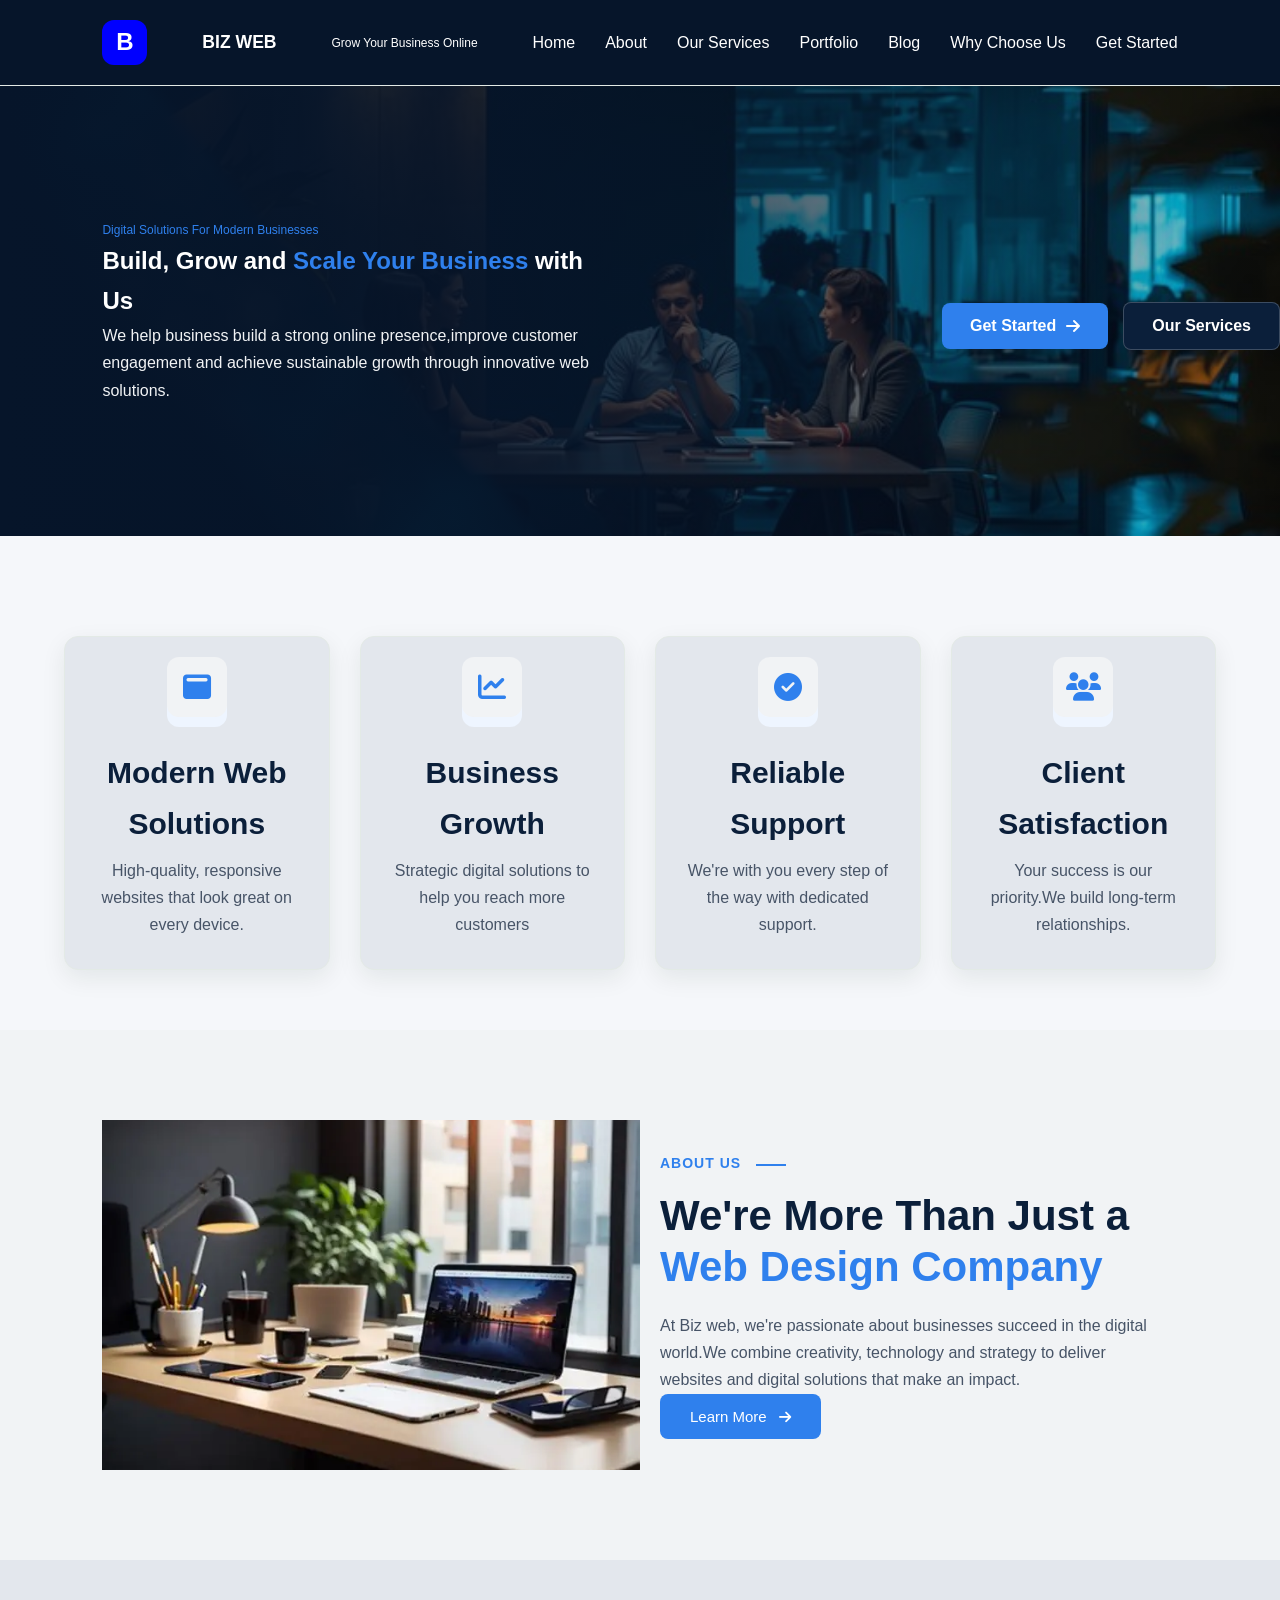
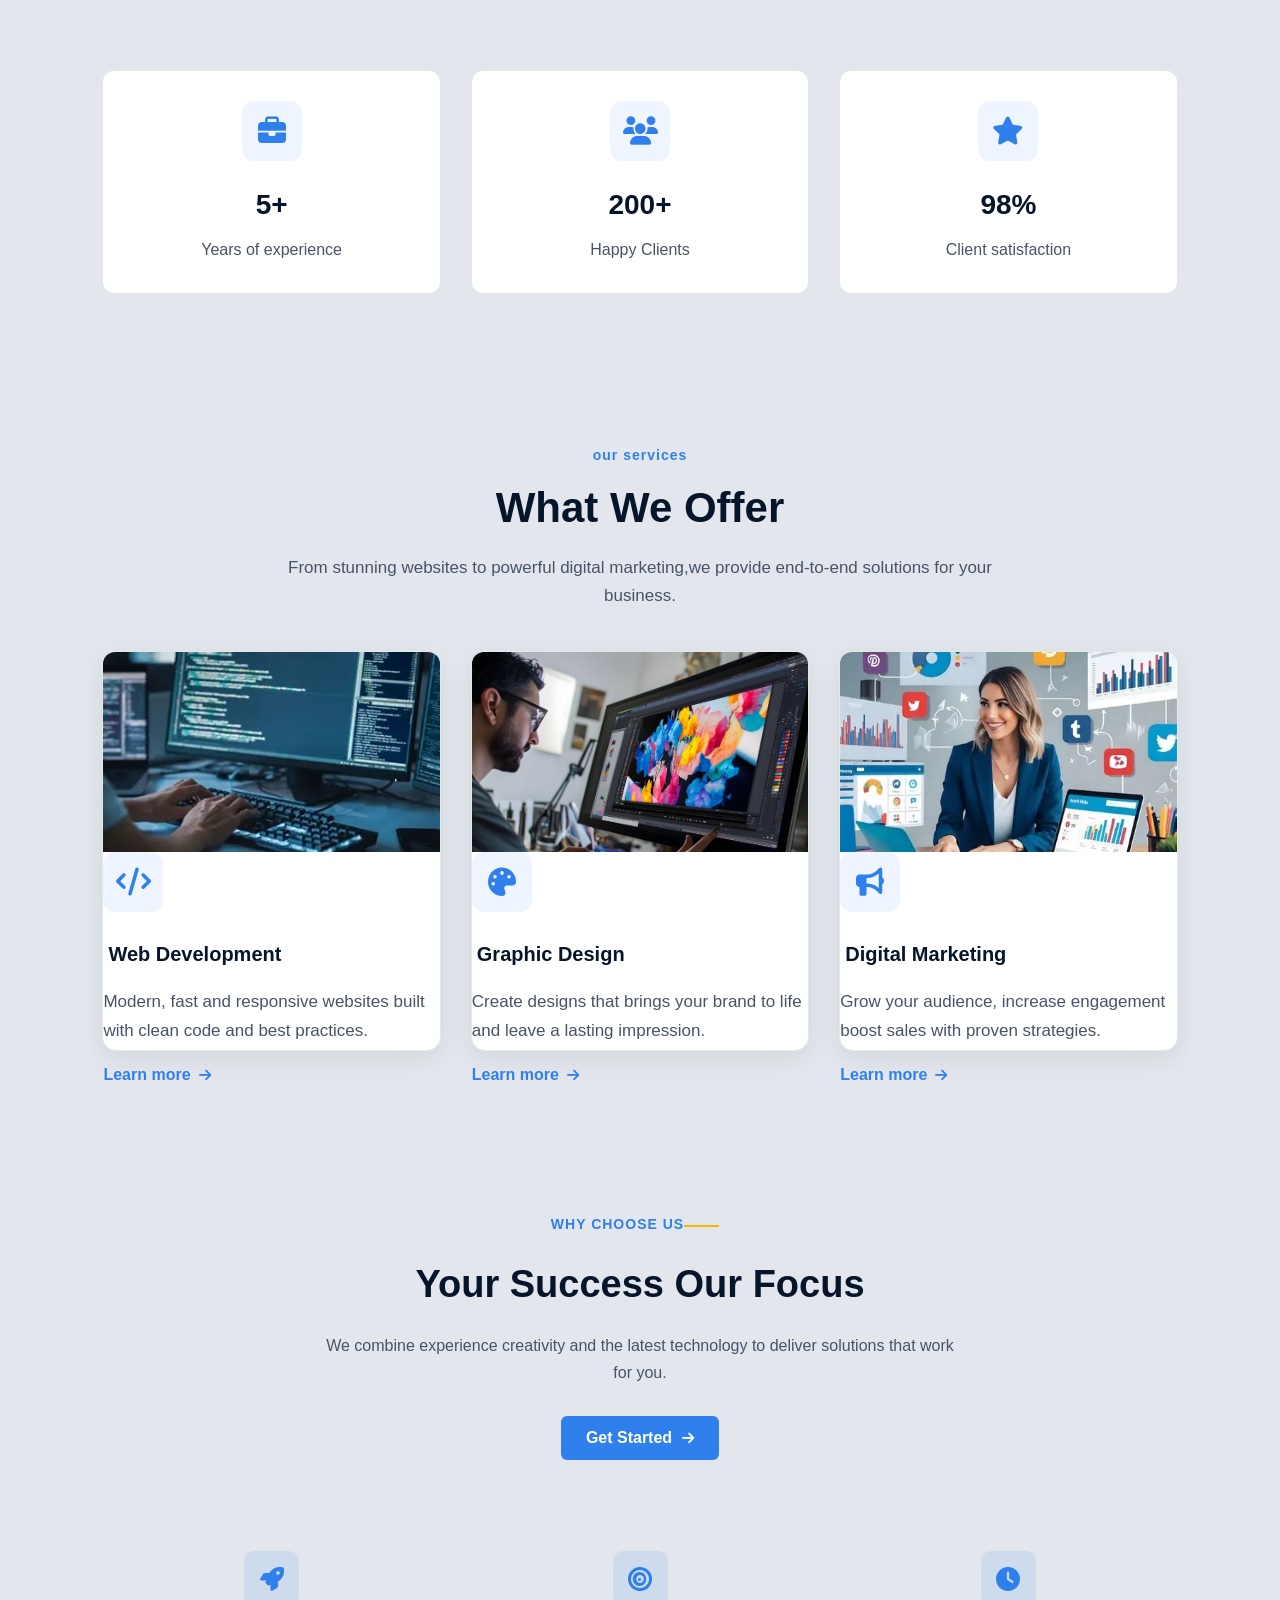
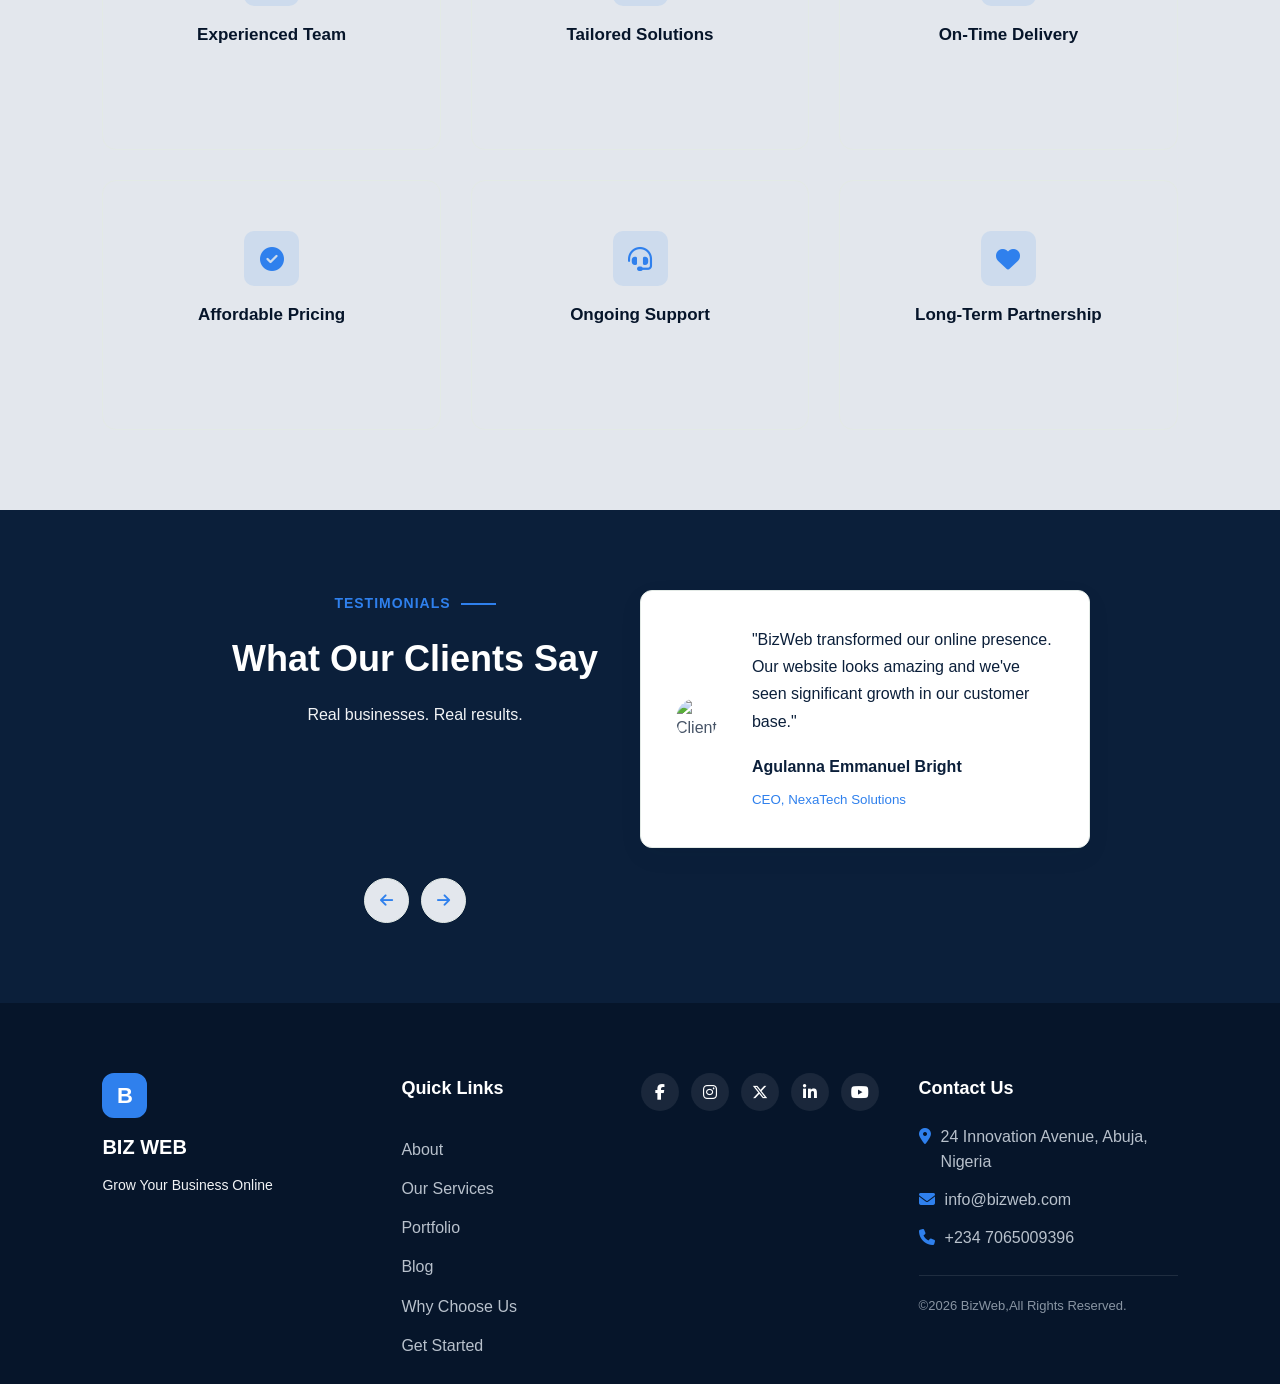
==== index.html @ ea55bc5b "Change home link from business.html to index.html" ====
<!DOCTYPE html>
<html lang="en">
<head>
 <meta charset="UTF-8">
 <meta name="viewport" content="width=device-width, initial-scale=1">
 <title>BIZ WEB</title>
 <link rel="stylesheet"
      href="https://cdnjs.cloudflare.com/ajax/libs/font-awesome/6.5.2/css/all.min.css">
 <link rel="stylesheet" href="business.css">
</head>
<body>
 <header>
  <nav>
   <div class="logo"><Strong>B</Strong></div>
   <div class="business-name">BIZ WEB</div>
   <p class="eyebrow">Grow Your Business Online</p>
       <button id="menu-toggle">☰</button>
       <ul id="nav-menu">
        <li>
         <a href="index.html">Home</a>
        </li>
        <li>
         <a href="about.html">About </a>
        </li>
        <li>
         <a href="services.html"> Our Services</a>
        </li>
        <li>
         <a href="portfolio.html">Portfolio</a>
        </li>
        <li>
         <a href="blog.html">Blog</a>
        </li>
        <li>
         <a href="why-us.html">Why Choose Us</a>
        </li>
        <li>
         <a href="contact.html">Get Started</a>
        </li>
       </ul>
  </nav>
 </header>
 <main>
  <section id="home-hero">
   <div class="hero-content">
 <p class="eyebrow">Digital Solutions For Modern Businesses</p>
 <h1>Build, Grow and <span class="highlight">Scale Your Business</span> with Us</h1>
 <p>We help business build a strong online presence,improve customer engagement and achieve sustainable growth through innovative web solutions.</p>
   </div>
 <div class="hero-buttons">
 <button id="get-started">Get Started <i class="fa-solid fa-arrow-right"></i></button>
 <button id="our-services">Our Services</button>
 </div>
 </section>
 
 
 <!------- SERVICES HERO ----->
 <section id="services-hero">
  <div class="services-container">
   <div class="service-card">
    <div class="service-icon">
    <i class="fa-solid fa-window-maximize"></i>
    </div>
    <h3>Modern Web Solutions</h3>
    <p>High-quality, responsive websites that look great on every device.</p>
  </div>
  <div class="service-card">
   <div class="service-icon">
    <i class="fa-solid fa-chart-line"></i>
   </div>
   <h3>Business Growth</h3>
   <p>Strategic digital solutions to help you reach more customers</p>
  </div>
  <div class="service-card">
   <div class="service-icon">
    <i class="fas fa-circle-check"></i>
   </div>
   <h3>Reliable Support</h3>
   <p>We're with you every step of the way with dedicated support.</p>
  </div>
  <div class="service-card">
   <div class="service-icon">
    <i class="fas fa-users"></i>
   </div>
   <h3>Client Satisfaction</h3>
   <p>Your success is our priority.We build long-term relationships.</p>
  </div>
  </div>
 </section>
 
 
 <!------- ABOUT HERO ------>
 
 <section id="about-hero">
  <div class="about-hero-image">
   <img src="laptop-on -desktop.jpg" alt="About Us">
  </div>
  <div class="about-hero-content">
  <p class="eyebrow">ABOUT US <span></span></p>
  <h2>We're More Than Just a <span class="highlight">Web Design Company</span></h2>
  <p>At Biz web, we're passionate about businesses succeed in the digital world.We combine creativity, technology and strategy to deliver websites and digital solutions that make an impact.</p>
  <button id="learn-more">
    Learn More <i class="fa-solid fa-arrow-right"></i>
</button>
  </div>
  </section>
  
  <section id="statistics">
   <div class="stats-container">
    <div class="stat-card">
     <i class="fa-solid fa-briefcase"></i>
     <h3>5+</h3>
     <p>Years of experience</p>
     </div>
     <div class="stat-card">
      <i class="fa-solid fa-users"></i>
      <h3>200+</h3>
      <p>Happy Clients</p>
     </div>
      <div class="stat-card">
       <i class="fa-solid fa-star"></i>
       <h3>98%</h3>
       <p>Client satisfaction</p>
      </div>
  </div>
  </section>
  
  <!------ SERVICES OVERVIEW SECTION -------->
  
  <section id="services-overview">
  <p class="eyebrow">our services<span></span></p>
  <h2>What We Offer</h2>
  <p>From stunning websites to powerful digital marketing,we provide end-to-end solutions for your business.</p>
  
  <div class="service-overview-container">
   <div class="service-overview-card">
    <div class="service-overview-image">
     <img src="web-development.jpg" alt="Web Development">
    </div>
    <i class="fa-solid fa-code"></i>
    <h3>Web Development</h3>
    <p>Modern, fast and responsive websites built with clean code and best practices.</p>
    <a href="services.html">Learn more <i class="fa-solid fa-arrow-right"></i></a>
   </div>
   <div class="service-overview-card">
    <div class="service-overview-image">
     <img src="graphics-design.jpg" alt="Graphics Design">
    </div>
     <i class="fa-solid fa-palette"></i>
    <h3>Graphic Design</h3>
    <p>Create designs that brings your brand to life and leave a lasting impression.</p>
    <a href="services.html">Learn more <i class="fa-solid fa-arrow-right"></i></a>
   </div>
   <div class="service-overview-card">
    <div class="service-overview-image">
     <img src="OIP (22).webp" alt="Digital Marketing">
    </div>
     <i class="fa-solid fa-bullhorn"></i>
    <h3>Digital Marketing</h3>
    <p>Grow your audience, increase engagement boost sales with proven strategies.</p> <a href="services.html">Learn more <i class="fa-solid fa-arrow-right"></i></a>
   </div>
  </div>
  </section>
  
  <!------- CALL TO ACTION ---->
  <section id="cta-content">
   <p class="eyebrow">WHY CHOOSE US<span></span></p>
   <h2>Your Success Our Focus</h2>
   <p>We combine experience creativity and the latest technology to deliver solutions that work for you.</p>
   <button id="get-started">Get Started <i class="fa-solid fa-arrow-right"></i></button>
   <div class="cta-container">
    <div class="cta-card">
     <div class="card-icon">
      <i class="fa-solid fa-rocket"></i>
     </div>
     <h3>Experienced Team</h3>
    </div>
    <div class="cta-card">
     <div class="card-icon">
      <i class="fa-solid fa-bullseye"></i>
      </div>
      <h3>Tailored Solutions</h3>
    </div>
    <div class="cta-card">
     <div class="card-icon">
      <i class="fa-solid fa-clock"></i>
     </div>
     <h3>On-Time Delivery</h3>
    </div>
    <div class="cta-card">
     <div class="card-icon">
      <i class="fa-solid fa-circle-check"></i>
     </div>
     <h3>Affordable Pricing</h3>
    </div>
    <div class="cta-card">
     <div class="card-icon">
      <i class="fa-solid fa-headset"></i>
     </div>
     <h3>Ongoing Support</h3>
    </div>
    <div class="cta-card">
     <div class="card-icon">
      <i class="fa-solid fa-heart"></i>
     </div>
     <h3>Long-Term Partnership</h3>
    </div>
   </div>
  </section>
  <!---- TESTIMONIALS SECTION --->
 
  <section id="testimonials">
    <div class="testimonials-container">

        <div class="testimonial-heading">
            <p class="eyebrow">TESTIMONIALS<span></span></p>
            <h2>What Our Clients Say</h2>
            <p>Real businesses. Real results.</p>
        </div>

        <div class="testimonial-card">

            <div class="client-image">
                <img src="images/client.jpg" alt="Client">
            </div>

            <div class="testimonial-content">
                <p>
                    "BizWeb transformed our online presence.
                    Our website looks amazing and we've seen
                    significant growth in our customer base."
                </p>

                <h4>Agulanna Emmanuel  Bright</h4>
                <small>CEO, NexaTech Solutions</small>
            </div>

        </div>

        <div class="testimonial-arrows">
            <button>
                <i class="fa-solid fa-arrow-left"></i>
            </button>

            <button>
                <i class="fa-solid fa-arrow-right"></i>
            </button>
        </div>

    </div>
</section>
</main>
<!--- Your existing footer -->

 <footer class="site-footer">
  <div class="container-grid">
   <div class="footer-brand">
   <div class="logo"><strong>B</strong></div>
   <div class="business-name">BIZ WEB</div>
   <p class="eyebrow">Grow Your Business Online</p>
   </div>
   <div class="footer-links">
   <h3>Quick Links</h3>
   <a href="about.html">About</a>
   <a href="services.html">Our Services</a>
   <a href="portfolio.html">Portfolio</a>
   <a href="blog.html">Blog</a>
   <a href="why-us.html">Why Choose Us</a>
   <a href="contact.html">Get Started</a>
   </div>
  <div class="contact-socials">
<a href="#" aria-label="Facebook">
        <i class="fa-brands fa-facebook-f"></i>
    </a>

    <a href="#" aria-label="Instagram">
        <i class="fa-brands fa-instagram"></i>
    </a>

    <a href="#" aria-label="X">
        <i class="fa-brands fa-x-twitter"></i>
    </a>

    <a href="#" aria-label="LinkedIn">
        <i class="fa-brands fa-linkedin-in"></i>
    </a>
    <a href="#" aria-label="YouTube">
     <i class="fa-brands fa-youtube"></i>
    </a>
</div>

<div class="footer-contact">
    <h3>Contact Us</h3>

    <p>
        <i class="fas fa-map-marker-alt"></i>
        24 Innovation Avenue, Abuja, Nigeria
    </p>

    <p>
        <i class="fas fa-envelope"></i>
        info@bizweb.com
    </p>

    <p>
        <i class="fas fa-phone"></i>
        +234 7065009396
    </p>
    <p>©2026 BizWeb,All Rights Reserved.</p>
</div>
</div>
 </footer>
 <script src="business.js"></script>
 </body>
 </html>
---- business.css ----
:root {
    --primary: #0b1f3a;       /* Main navy */
    --primary-dark: #06152a;  /* Dark navy */
    --secondary: #2f80ed;     /* Blue accent */
    --accent: #f5b800;        /* Gold accent */
    --white: #ffffff;
    --text: #475467;
    --light: #f1f3f5;
    --border: #e3eae6;
    --eyebrow: #2f80ed;
    --heading: #0b1f3a;
    --paragraph: #475467;
    --stats-bg: #e3e7ed;
}

* {
    margin: 0;
    padding: 0;
    box-sizing: border-box;
}
html,
body {
    width: 100%;
    margin: 0;
}
body {
    font-family: Arial,sans-serif;
    background-color: var(--light);
    color: var(--text);
    line-height: 1.7;
 
}
nav {
    display: flex;
    align-items: center;
    justify-content: space-between;
    background-color: var(--primary-dark);
    padding: 20px 8%;
    border-bottom: 1px solid #e3eae6;
}
.logo {
    width: 45px;
    height: 45px;
    background: blue;
    color: #ffffff;
    border-radius: 12px;

    display: flex;
    justify-content: center;
    align-items: center;

    font-size: 24px;
    font-weight: bold;
}
.business-name {
    color: var(--white);
    font-size: 1.1rem;
    font-weight: 600;
}
.business-name .highlight {
    color: var(--eyebrow);
}

.eyebrow {
    margin-top: 2px;
    font-size: 12px;
    color: #fff;
}
nav ul {
    display: flex;
    gap: 30px;
    list-style: none;
    margin: 0;
    padding: 0;
}

nav ul li a {
    text-decoration: none;
    color: var(--white);
    font-size: 16px;
    font-weight: 500;
    
}

nav ul li a:hover {
    color: var(--secondary);
}
#menu-toggle {
    display: none;
    background: var(--secondary);
    color: var(--primary);
    border: none;
    padding: 10px 14px;
    border-radius: 8px;
    font-size: 22px;
    cursor: pointer;
    transition: 0.3s ease;
}
#menu-toggle:hover {
    transform: scale(1.05);
}

#home-hero {
    background-image:  linear-gradient(90deg, #06152a 0%, rgba(6, 21, 42, 0.9) 40%, rgba(6, 21, 42, 0.2) 100%), url("modern-office-collaboration-stockcake.jpg");
    padding: 50px 0 50px 8%;
    background-size: cover;
    background-position: center;
    background-repeat: no-repeat;
    display: flex;
    align-items: center;
    position: relative;
    justify-content: space-between;
    gap: 40px;
    min-height: 450px;

}
#home-hero .hero-content {
    flex: 0 0 42%;
    min-width: 0;
}
.hero-content h1 {
    color: white;
}

.hero-content h1 .highlight {
    color: var(--secondary);
}
#home-hero .eyebrow {
    color: var(--eyebrow);
}
.hero-content  p {
    color: var(--light);
    
}
.hero-buttons {
    display: flex;
    align-items: center;
    gap: 15px;
    margin-top: 30px;
}

#get-started {
    display: inline-flex;
    align-items: center;
    justify-content: center;
    gap: 10px;

    padding: 14px 28px;
    background-color: var(--secondary);
    color: var(--white);

    border: none;
    border-radius: 8px;

    font-size: 16px;
    font-weight: 600;

    cursor: pointer;
    transition: 0.3s ease;
}

#get-started:hover {
    background-color: var(--primary);
    transform: translateY(-3px);
}

#get-started i {
    font-size: 16px;
    transition: transform 0.3s ease;
}

#get-started:hover i {
    transform: translateX(4px);
}

#our-services {
    display: inline-flex;
    align-items: center;
    justify-content: center;

    padding: 14px 28px;
    background-color: var(--primary);
    color: var(--white);

    border: 1px solid rgba(255, 255, 255, 0.2);
    border-radius: 8px;

    font-size: 16px;
    font-weight: 600;

    cursor: pointer;
    transition: 0.3s ease;
}

#our-services:hover {
    background-color: var(--primary);
    transform: translateY(-3px);
}



#services-hero {
    padding: 60px 5%;
    background-color: #f5f7fa;
    text-align: center;
}
.services-container {
    display: grid;
    grid-template-columns: repeat(4, 1fr);
    gap: 30px;
    margin-top: 40px;
}

.service-card {
    background: var(--white);
    text-align: left;
    padding: 30px;
    border: 1px solid var(--border);
    border-radius: 14px;
    box-shadow: 0 8px 25px rgba(16, 35, 27, 0.08);

    transition: transform 0.3s ease, box-shadow 0.3s ease;
}

.service-card:hover {
    transform: translateY(-6px);
    box-shadow: 0 14px 30px rgba(16, 35, 27, 0.12);
}
.service-card h3 {
    font-size: 20px;
    color: var(--primary);
    margin-bottom: 12px;
}

.service-card p {
    font-size: 15px;
    color: var(--text);
    line-height: 1.7;
    margin-bottom: 20px;
}
.service-icon {
    display: inline-flex;
    align-items: center;
    justify-content: center;
    width: 60px;
    height: 60px;
    font-size: 28px;
    color: var(--secondary);
    background-color: #eef5ff;
    border-radius: 12px;
    margin-bottom: 20px;
}
#about-hero {
    display: flex;
    align-items: center;
    justify-content: space-between;
    padding: 90px 8%;
    background-color: var(--light);
}
.about-hero-image {
    width: 50%;
    height: 350px;
    display: block;
    overflow: hidden;
}
.about-hero-image img {
    width: 100%;
    height: 350px;
    object-fit: cover;
    object-position: center 54%;
    overflow: hidden;
    display: block;
}
.about-hero-content {
    flex: 1;
    padding: 20px;
    text-align: left;
}

.about-hero-content .eyebrow {
    color: var(--secondary);
    font-size: 14px;
    font-weight: 600;
    letter-spacing: 1px;
    margin-bottom: 15px;
}
.about-hero-content  .eyebrow span {
    display: inline-block;
    width: 30px;
    height: 2px;
    background-color: var(--secondary);
    margin-left: 10px;
    vertical-align: middle;
}

.about-hero-content  h2 {
    color: var(--heading);
    font-size: 42px;
    line-height: 1.2;
    max-width: 800px;
    margin: 0 auto 20px;
}
.about-hero-content h2 .highlight {
    color: var(--secondary);
}

.about-hero-content  > p:last-child {
    color: var(--text);
    font-size: 17px;
    line-height: 1.7;
    max-width: 750px;
    margin: 0 auto;
}
#learn-more {
    background-color: var(--secondary);
    color: var(--white);
    padding: 14px 30px;
    border: none;
    border-radius: 8px;
    font-size: 15px;
    font-weight: 500;
    cursor: pointer;
    transition: 0.3s ease;
}
#learn-more:hover {
    background-color: var(--primary);
    transform: translateY(-3px);
}
#learn-more i {
    margin-left: 8px;
    font-size: 14px;
}
#learn-more:hover i {
        transform: translateX(4px);
}

/* =======================
ABOUT CONTENT 
========================== */
#about-content {
    padding: 50px 8%;
    background-image: linear-gradient(135deg, var(--stats-bg), var(--stats-bg), rgba(255, 255, 255, 0.148), rgba(232, 243, 255, 0.181)), url("about.jpg");
    background-size: cover;
    background-position: center;
    background-repeat: no-repeat;
    display: flex;
    align-items: center;
    position: relative;
    justify-content: flex-start;
    gap: 40px;
    min-height: 450px;
}
#about-content .about-content-hero {
    width: 100%;
    padding: 40px;
    align-items: flex-start;
    justify-content: center;
    gap: 40px;
    display: flex;
    flex-direction: column;
    text-align: left;
}
.about-content-hero .eyebrow {
    color: var(--secondary);
    font-size: 14px;
    font-weight: 600;
    letter-spacing: 1px;
    margin-bottom: 15px;  
    
}
.about-content-hero .eyebrow span {
    display: inline-block;
    width: 30px;
    height: 2px;
    background-color: var(--secondary);
    margin-left: 10px;
    vertical-align: middle; 
}
.about-content-hero h2 {
    font-size: 30px;
    color: var(--heading);
    line-height: 1.2;
    margin: 0 0 20px;
    margin-bottom: 0;
}
.about-content-hero h2 .highlight {
    color: var(--secondary);
}
.about-content-hero p {
    color: var(--heading);
    font-size: 17px;
    line-height: 1.7;
    margin: 0px;
    max-width: 680px;
}
#about-info {
    background-color: var(--stats-bg);
    padding: 70px 8%;
    text-align: center;
}
.about-container {
    display: grid;
    grid-template-columns: repeat(3, 1fr);
    gap: 30px;
    margin-top: 40px;
    
}
.about-card {
    background-color: white;
    padding: 50px 40px;
    width: 600;
    border-radius: 14px;
    border: 1px solid var(--border);
    text-align: center;
    
}
.about-card:hover {
   transform: translateY(-5px);
   border-color: var(--secondary);
    
}
.about-card i {
    display: inline-flex;
    align-items: center;
    justify-content: center;
    width: 60px;
    height: 60px;
    font-size: 28px;
    color: var(--secondary);
    background-color: #eef5ff;
    border-radius: 12px;
    margin-bottom: 20px;
}
.about-card h3 {
    font-size: 20px;
    margin-bottom: 8px;
    color: var(--primary-dark);
}
.about-card p {
   font-size: 16px;
   margin: 0;
}
#learn-more {
    background-color: var(--secondary);
    color: var(--white);
    padding: 14px 30px;
    border: none;
    border-radius: 8px;
    font-size: 15px;
    font-weight: 500;
    cursor: pointer;
    transition: 0.3s ease;
}
#learn-more:hover {
    background-color: var(--primary);
    transform: translateY(-3px);
}
#learn-more i {
    margin-left: 8px;
    font-size: 14px;
}
#learn-more:hover i {
        transform: translateX(4px);
}
/* =======================
SERVICE HERO 
========================= */
#service-hero {
   background-image: linear-gradient(90deg, #06152a 0%, rgba(6, 21, 42, 0.9) 40%, rgba(6, 21, 42, 0.2) 100%), url("workplace-with-laptop-cup-.jpg");
    padding: 50px 0 50px 8%;
    background-size: cover;
    background-position: center;
    background-repeat: no-repeat;
    display: flex;
    align-items: center;
    position: relative;
    justify-content: space-between;
    gap: 40px;
    min-height: 450px;
}
 #service-hero .service-hero-content {
    width: 100%;
    padding: 40px;
    align-items: flex-start;
    justify-content: center;
    gap: 40px;
    display: flex;
    flex-direction: column;
    text-align: left;

 }
#service-hero  .service-hero-content h2 {
    font-size: 30px;
    line-height: 1.2;
    max-width: 800px;
    margin: 0 0 20px;
    color: var(--white);
    margin-bottom: 0;
}
#service-hero .service-hero-content h2 .highlight {
    color: var(--secondary);
}
#service-hero .service-hero-content  .eyebrow {
    color: var(--secondary);
    font-size: 14px;
    font-weight: 600;
    letter-spacing: 1px;
    margin-bottom: 0;  
}
#service-hero  .service-hero-content .eyebrow span {
    display: inline-block;
    width: 30px;
    height: 2px;
    background-color: var(--secondary);
    margin-right: 10px;
    vertical-align: middle;
}
#service-hero .service-hero-content p {
    color: var(--light);
    font-size: 17px;
    line-height: 1.7;
    max-width: 750px;
    margin: 0;
}

/* =====================
SERVICE CONTENT 
======================== */
#service-content {
    padding: 90px 8%;
    background-color: var(--white);
    text-align: center;
}

/* ====================== 
SERVICE CONTAINER 
======================== */
.service-container {
    display: grid;
    grid-template-columns: repeat(3, 1fr);
    gap: 30px;
    margin-top: 40px;
    
}

/* ======================= 
SERVICE CARDS 
========================== */
.service-card {
    background-color: var(--stats-bg);
    padding: 30px 25px;
    width: 600;
    border-radius: 14px;
    border: 1px solid var(--border);
    text-align: center;
    
}
.service-card:hover {
    transform: translateY(-5px);
   border-color: var(--secondary);
}

.service-card i {
    display: inline-flex;
    align-items: center;
    justify-content: center;
    width: 60px;
    height: 60px;
    font-size: 28px;
    color: var(--secondary);
    background-color: var(--light);
    border-radius: 12px;
    margin-bottom: 20px;
}
.service-card h3 {
    font-size: 30px;
    margin-bottom: 8px;
    color: var(--heading);
}
.service-card p {
    font-size: 16px;
    margin: 0;
    color: var(--text);
}

.service-card ul {
    list-style: none;
    padding: 0;
    margin: 15px 0 25px;
}

.service-card ul li {
    position: relative;
    padding-left: 18px;
    margin-bottom: 8px;
    color: var(--text);
    text-align: left;
}
.service-card ul li::before {
    content: "";
    width: 6px;
    height: 6px;
    background-color: var(--secondary);
    border-radius: 50%;
    position: absolute;
    left: 0;
    top: 10px;
}

.service-card a {
    display: inline-flex;
    align-items: center;
    justify-content: center;
    gap: 10px;
    padding: 13px 22px;
    background-color: var(--secondary);
    color: var(--white);
    border-radius: 8px;
    text-decoration: none;
    font-size: 15px;
    font-weight: 600;
    transition: 0.3s ease;
}

.service-card a i {
    width: auto;
    height: auto;
    padding: 0;
    margin: 0;
    background: transparent;
    color: var(--white);
    font-size: 14px;
    transition: transform 0.3s ease;
}

.service-card a {
    display: inline-flex;
    align-items: center;
    justify-content: center;
    gap: 10px;
    padding: 13px 22px;
    background-color: var(--secondary);
    color: var(--white);
    border-radius: 8px;
    text-decoration: none;
    font-size: 15px;
    font-weight: 600;
    transition: 0.3s ease;
}

.service-card a i {
    width: auto;
    height: auto;
    padding: 0;
    margin: 0;
    background: transparent;
    color: var(--white);
    font-size: 14px;
    transition: transform 0.3s ease;
}

.service-card a:hover {
    background-color: var(--primary);
    transform: translateY(-3px);
}

.service-card a:hover i {
    transform: translateX(4px);
}

/* WHY BIZ WEB */
#why-bizweb {
    background-color: var(--stats-bg);
    padding: 80px 8%;
}

.why-content {
    max-width: 650px;
}

#why-bizweb .eyebrow {
    display: flex;
    align-items: center;
    gap: 10px;
    color: var(--secondary);
    font-size: 14px;
    font-weight: 600;
    letter-spacing: 1px;
    margin-bottom: 15px;
}

#why-bizweb .eyebrow span {
    display: inline-block;
    width: 30px;
    height: 2px;
    background-color: var(--secondary);
}

#why-bizweb h2 {
    color: var(--primary-dark);
    font-size: 42px;
    line-height: 1.2;
    margin-bottom: 20px;
}

#why-bizweb h2 .highlight {
    color: var(--secondary);
}

#why-bizweb .why-content > p:not(.eyebrow) {
    color: var(--text);
    font-size: 17px;
    line-height: 1.7;
    margin-bottom: 30px;
}

#why-bizweb .why-content > a {
    display: inline-flex;
    align-items: center;
    gap: 10px;

    padding: 13px 25px;

    background-color: var(--secondary);
    color: var(--white);

    border-radius: 8px;
    text-decoration: none;

    font-size: 16px;
    font-weight: 600;

    transition: 0.3s ease;
}

#why-bizweb .why-content > a:hover {
    background-color: var(--primary);
    transform: translateY(-3px);
}

#why-bizweb .why-content > a i {
    font-size: 14px;
    transition: transform 0.3s ease;
}

#why-bizweb .why-content > a:hover i {
    transform: translateX(4px);
}
/* ==============================
   WHY FEATURES
============================== */

#why-features {
    display: grid;
    grid-template-columns: repeat(4, 1fr);
    gap: 25px;
    padding: 70px 8%;
    background-color: var(--white);
}

.why-feature {
    background-color: var(--white);
    padding: 30px 25px;
    text-align: center;
    border: 1px solid var(--border);
    border-radius: 10px;
    transition: 0.3s ease;
}

.why-feature:hover {
    transform: translateY(-5px);
}

.why-icon {
    width: 60px;
    height: 60px;
    margin: 0 auto 20px;
    display: flex;
    align-items: center;
    justify-content: center;
    background-color: var(--light);
    border-radius: 50%;
}

.why-icon i {
    font-size: 24px;
    color: var(--secondary);
}

.why-feature h3 {
    color: var(--heading);
    font-size: 20px;
    margin-bottom: 12px;
}

.why-feature p {
    color: var(--text);
    font-size: 15px;
    line-height: 1.7;
}


/* ==============================
   HOW WE WORK
============================== */

#how-we-work {
    background-color: var(--stats-bg);
    padding: 80px 8%;
    text-align: center;
}

#how-we-work .eyebrow {
    margin-bottom: 12px;
    color: var(--secondary);
}

#how-we-work h2 {
    color: var(--heading);
    font-size: 36px;
    margin-bottom: 50px;
}

.timeline {
    display: grid;
    grid-template-columns: repeat(3, 1fr);
    gap: 30px;
    max-width: 1100px;
    margin: 0 auto;
}

.timeline > div {
    background-color: var(--white);
    padding: 35px 30px;
    border: 1px solid var(--border);
    border-radius: 10px;
    text-align: left;
    position: relative;
}

.timeline > div > span {
    display: inline-flex;
    align-items: center;
    justify-content: center;
    width: 50px;
    height: 50px;
    margin-bottom: 20px;
    background-color: var(--primary);
    color: var(--white);
    border-radius: 50%;
    font-weight: 700;
}

.timeline h3 {
    color: var(--heading);
    font-size: 21px;
    margin-bottom: 12px;
}

.timeline p {
    color: var(--text);
    line-height: 1.7;
    font-size: 15px;
}


/* ==============================
   SERVICE CTA
============================== */

#service-cta {
    background-color: var(--primary);
    padding: 80px 8%;
    text-align: center;
}

#service-cta .eyebrow {
    color: var(--secondary);
    margin-bottom: 15px;
}

#service-cta h3 {
    color: var(--white);
    font-size: 38px;
    line-height: 1.3;
    margin-bottom: 20px;
}

#service-cta h3 .highlight {
    display: block;
    color: var(--accent);
}

#service-cta > p:not(.eyebrow) {
    max-width: 700px;
    margin: 0 auto 30px;
    color: var(--light);
    line-height: 1.7;
    font-size: 16px;
}

#service-cta #get-started {
    display: inline-flex;
    align-items: center;
    justify-content: center;
    gap: 10px;
    padding: 14px 28px;
    background-color: var(--accent);
    color: var(--primary);
    border: none;
    border-radius: 6px;
    font-size: 15px;
    font-weight: 700;
    cursor: pointer;
    transition: 0.3s ease;
}

#service-cta #get-started:hover {
    transform: translateY(-2px);
}

#service-cta #get-started i {
    font-size: 14px;
}

/* ====================
PORTFOLIO HERO 
====================== */
#portfolio-hero {
    background-image:  linear-gradient(90deg, #06152a 0%, rgba(6, 21, 42, 0.9) 40%, rgba(6, 21, 42, 0.2) 100%), url("laptop-on-desk-with-a-cup.jpg");
    padding: 50px 0 50px 8%;
    background-size: cover;
    background-position: center;
    background-repeat: no-repeat;
    display: flex;
    align-items: flex-start;
    position: relative;
    justify-content: center;
    gap: 25px;
    min-height: 450px;

}
#portfolio-hero .portfolio-hero-content {
    width: 100%;
    padding: 40px;
    align-items: flex-start;
    justify-content: center;
    gap: 40px;
    display: flex;
    flex-direction: column;
    text-align: left;


}
#portfolio-hero  .portfolio-hero-content h2{
    font-size: 36px;
    max-width: 800px;
    line-height: 1.2;
    margin: 0 0 20px;
    margin-bottom: 0;
    color: var(--white);
}
#portfolio-hero  .portfolio-hero-content.highlight {
    color: var(--accent);
}
#portfolio-hero .portfolio-hero-content p.eyebrow {
    color: var(--secondary);
    font-size: 14px;
    font-weight: 600;
    letter-spacing: 1px;
    margin-bottom: 5px;
    
}
#portfolio-hero .portfolio-hero-content p.eyebrow span {
    display: inline-block;
    width: 30px;
    height: 2px;
    background-color: var(--accent);  
}
#portfolio-hero .portfolio-hero-content p {
    font-size: 15px;
    line-height: 1.7;
    max-width: 750px;
    margin: 0 0 20px;
    color: var(--light);
    margin-bottom: 15px;
    max-width: 750px;
    
    
}

#portfolio-info {
    background-color: var(--primary-dark);
    padding: 70px 8%;
   text-align: center;
    
}
.portfolio-container {
    display: grid;
    grid-template-columns: repeat(3, 1fr);
    gap: 30px;
    margin-top: 40px;
}

.portfolio-stat-card {
    background-color: var(--primary-dark);
    padding: 30px;
    border-radius: 12px;
    border: 1px solid #020b16;
    text-align: center;
}
.portfolio-stat-card:hover {
   transform: translateY(-5px);
    
} 
.card-icon {
    display: inline-flex;
    align-items: center;
    justify-content: center;
    width: 60px;
    height: 60px;
    border-radius: 12px;
    margin-bottom: 20px;
    font-size: 28px;
}

.portfolio-stat-card:nth-child(1) .card-icon {
    background: var(--white);
    color: var(--secondary);
}

.portfolio-stat-card:nth-child(2) .card-icon {
    background: var(--accent);
    color: var(--primary-dark);
}

.portfolio-stat-card:nth-child(3) .card-icon {
    background: var(--light);
    color: var(--seconadary);
}
.portfolio-stat-card:nth-child(4).card-icon {
    background: var(--primary);
    color: var(--secondary);
}
.portfolio-stat-card h3 {
    font-size: 28px;
    margin-bottom: 8px;
    color: var(--light);
}
.portfolio-stat-card p {
    font-size: 16px;
    margin: 0;
    color: var(--light);
}
/* PORTFOLIO CONTENT */
#portfolio-content {
    background-color: var(--light);
    text-align: center;
    padding: 70px 8%;
}
#portfolio-content h2 {
    font-size: 38px;
    max-width: 700px;
    margin: 0, auto;
    line-height: 1.7;
    color: var(--heading);
    
}
#portfolio-content .eyebrow {
    color: var(--secondary);
    font-size: 14px;
    font-weight: 600;
    letter-spacing: 1px;
    margin-bottom: 15px;
    
}
#portfolio-content .eyebrow span {
    display: inline-block;
    width: 30px;
    height: 2px;
    background-color: var(--secondary);  
}
#portfolio-content p {
    font-size: 16px;
    max-width: 700px;
    margin: 0,auto;
    line-height: 1.7;
    color: var(--text);
}

#view-all-services {
    grid-column: 1;
    width: fit-content;
    padding: 11px 20px;
    background-color: transparent;
    color: var(--secondary);
    border: 1px solid var(--secondary);
    border-radius: 25px;
    font-size: 13px;
    cursor: pointer;
}

#view-all-services i {
    margin-left: 7px;
}

/* =================================
   SERVICES CARDS
================================= */

.portfolio-container {
    display: grid;
    grid-template-columns: repeat(3, 1fr);
    gap: 25px;
}

.portfolio-card {
    background-color: var(--white);
    padding: 25px 22px;
    border: 1px solid var(--border);
    border-radius: 10px;
    box-shadow: 0 5px 20px rgba(11, 31, 58, 0.06);
    transition: 0.3s ease;
}

.portfolio-card:hover {
    transform: translateY(-5px);
    box-shadow: 0 10px 25px rgba(11, 31, 58, 0.10);
}

.portfolio-card .card-icon {
    width: 44px;
    height: 44px;
    display: flex;
    align-items: center;
    justify-content: center;
    background-color: var(--secondary);
    border-radius: 8px;
    margin-bottom: 15px;
}

.portfolio-card:nth-child(2) .card-icon {
    background-color: var(--accent);
}

.portfolio-card .card-icon i {
    color: var(--white);
    font-size: 20px;
}

.portfolio-card:nth-child(2) .card-icon i {
    color: var(--primary);
}

.portfolio-card h3 {
    color: var(--heading);
    font-size: 18px;
    margin-bottom: 10px;
}

.portfolio-card p {
    color: var(--text);
    font-size: 14px;
    line-height: 1.6;
    margin-bottom: 12px;
}

.portfolio-card a {
    color: var(--secondary);
    font-size: 13px;
    font-weight: 600;
    text-decoration: none;
}

.portfolio-card a i {
    margin-left: 5px;
    font-size: 11px;
}


/* =================================
   MORE THAN JUST A WEBSITE
================================= */

#why-bizweb-contents {
    display: grid;
    grid-template-columns: 1.1fr 1fr 1fr;
    column-gap: 45px;
    row-gap: 25px;
    align-items: center;
    padding: 65px 8%;
    background-color: var(--primary-dark);
    color: var(--white);
}

/* Heading area */

#why-bizweb-contents > .eyebrow {
    grid-column: 1;
    margin: 0;
    color: var(--secondary);
}

#why-bizweb-contents > h2 {
    grid-column: 1;
    color: var(--white);
    font-size: 34px;
    margin: -15px 0 0;
}

#why-bizweb-contents > p:not(.eyebrow) {
    grid-column: 1;
    color: var(--light);
    font-size: 14px;
    line-height: 1.7;
    margin: 0;
}

#why-bizweb-contents > a {
    grid-column: 1;
    width: fit-content;
    padding: 11px 22px;
    background-color: var(--accent);
    color: var(--primary);
    border-radius: 6px;
    text-decoration: none;
    font-size: 13px;
    font-weight: 700;
}

#why-bizweb-contents > a i {
    margin-left: 7px;
}


/* Feature items */

.why-bizweb-content {
    display: grid;
    grid-template-columns: 50px 1fr;
    column-gap: 15px;
    align-items: start;
}

.why-bizweb-content .why-icon {
    grid-row: span 2;
    width: 48px;
    height: 48px;
    display: flex;
    align-items: center;
    justify-content: center;
    border: 1px solid var(--secondary);
    border-radius: 50%;
}

.why-bizweb-content .why-icon i {
    color: var(--accent);
    font-size: 21px;
}

.why-bizweb-content h3 {
    color: var(--white);
    font-size: 14px;
    margin: 2px 0 6px;
}

.why-bizweb-content p {
    color: var(--light);
    font-size: 12px;
    line-height: 1.5;
    margin: 0;
}


/* =================================
   RECENT PROJECTS / PORTFOLIO
================================= */

#our-porfolio {
    display: grid;
    grid-template-columns: 0.8fr 2fr;
    column-gap: 45px;
    align-items: center;
    padding: 65px 8%;
    background-color: var(--white);
}

#our-porfolio .eyebrow {
    grid-column: 1;
    margin-bottom: 8px;
}

#our-porfolio h2 {
    grid-column: 1;
    color: var(--heading);
    font-size: 30px;
    margin-bottom: 10px;
}

#our-porfolio > p:not(.eyebrow) {
    grid-column: 1;
    color: var(--text);
    font-size: 13px;
    line-height: 1.6;
    margin-bottom: 18px;
}

#view-all-projects {
    grid-column: 1;
    width: fit-content;
    padding: 11px 20px;
    background-color: transparent;
    color: var(--secondary);
    border: 1px solid var(--secondary);
    border-radius: 25px;
    font-size: 13px;
    cursor: pointer;
}

#view-all-projects i {
    margin-left: 7px;
}


/* Project cards */

.view-all-container {
    grid-column: 2;
    grid-row: 1 / span 4;
    display: grid;
    grid-template-columns: repeat(3, 1fr);
    gap: 18px;
}

.view-all-card {
    position: relative;
    overflow: hidden;
    border-radius: 8px;
    height: 190px;
    background-color: var(--stats-bg);
}

.portfolio-image {
    width: 100%;
    height: 100%;
}

.portfolio-image img {
    width: 100%;
    height: 100%;
    display: block;
    object-fit: cover;
    transition: 0.4s ease;
}

.view-all-card:hover .portfolio-image img {
    transform: scale(1.05);
}

/* Footer Get Started Button */

footer #get-started {
    display: inline-flex;
    align-items: center;
    justify-content: center;
    gap: 8px;

    padding: 11px 22px;

    background-color: var(--accent);
    color: var(--primary);

    border: none;
    border-radius: 6px;

    font-size: 13px;
    font-weight: 600;

    cursor: pointer;
    transition: 0.3s ease;
    justify-self: start;
    align-self: start;
    width: fit-content;
}

footer #get-started:hover {
    transform: translateY(-2px);
}

footer #get-started i {
    font-size: 12px;
}

/* ================================
   BLOG HERO
================================ */

#blog-hero {
    background-image:  linear-gradient(90deg, #06152a 0%, rgba(6, 21, 42, 0.9) 40%, rgba(6, 21, 42, 0.2) 100%), url("laptop-cup.webp");
    padding: 50px 0 50px 8%;
    background-size: cover;
    background-position: center;
    background-repeat: no-repeat;
    display: flex;
    align-items: center;
    position: relative;
    justify-content: space-between;
    gap: 40px;
    min-height: 450px;


}
#blog-hero .blog-hero-content {
    width: 100%;
    padding: 40px;
    align-items: flex-start;
    justify-content: center;
    gap: 40px;
    display: flex;
    flex-direction: column;
    text-align: left;

}

#blog-hero .blog-hero-content .eyebrow {
    color: var(--secondary);
    font-size: 12px;
    font-weight: 700;
    text-transform: uppercase;
    margin-bottom: 0px;
}

#blog-hero .blog-hero-content .eyebrow span {
    display: inline-block;
    width: 28px;
    height: 2px;
    background-color: var(--accent);
    margin-right: 8px;
    vertical-align: middle;
}

#blog-hero .blog-hero-content h2 {
    max-width: 800px;
    margin: 0 0 20px;
    color: var(--white);
    font-size: 42px;
    line-height: 1.2;
    font-weight: 700;
    margin-bottom: 0px;
}

#blog-hero .blog-hero-content h2  .highlight {
    color: var(--accent);
}

#blog-hero .blog-hero-content > p:last-child {
    max-width: 680px;
    margin: 0px;
    color: #d9dde2;
    font-size: 14px;
    line-height: 1.7;
}


/* ================================
   FEATURED ARTICLE
================================ */

#blog-content {
    display: grid;
    grid-template-columns: 1fr 1.15fr;
    column-gap: 55px;
    align-items: center;
    padding: 75px 8%;
    background-color: var(--white);
}

#blog-content > .eyebrow:first-child {
    grid-column: 1;
    color: var(--secondary);
    font-size: 11px;
    font-weight: 700;
    margin-bottom: 10px;
}

#blog-content > .eyebrow:first-child span {
    display: inline-block;
    width: 28px;
    height: 2px;
    background-color: var(--accent);
    margin-right: 8px;
    vertical-align: middle;
}

#blog-content > h2 {
    grid-column: 1;
    color: var(--heading);
    font-size: 30px;
    line-height: 1.3;
    margin-bottom: 15px;
}

#blog-content > h2 + p {
    grid-column: 1;
    color: var(--text);
    font-size: 14px;
    line-height: 1.7;
    margin-bottom: 20px;
}
#blog-content .blog-info {
    align-items: center;
    justify-content: space-between;
    display: flex;
}

#blog-content .blog-info i {
    color: var(--secondary);
    font-size: 12px;
    margin-right: 0px;
}

#blog-content .blog-info i + .eyebrow {
    display: inline-block;
    color: var(--text);
    font-size: 11px;
    margin-bottom: 5px;
    display: flex;
    flex-direction: column;
    margin-bottom: 5px;
}

#read-full-article {
    grid-column: 1;
    width: fit-content;
    padding: 11px 20px;
    margin-top: 5px;
    background-color: var(--accent);
    color: var(--primary);
    border: none;
    border-radius: 6px;
    font-size: 12px;
    font-weight: 600;
    cursor: pointer;
    display: inline-flex;
    align-items: center;
    gap: 8px;
    transition: 0.3s ease;
}

#read-full-article:hover {
    transform: translateY(-2px);
}

#read-full-article i {
    font-size: 10px;
}
.featured-container {
    grid-column: 2;
    grid-row: 1 / span 6;
}

.featured-card {
    width: 100%;
    height: 350px;
    overflow: hidden;
    border-radius: 12px;
    background-color: var(--light);
}

.featured-image {
    width: 100%;
    height: 100%;
}

.featured-image img {
    width: 100%;
    height: 100%;
    display: block;
    object-fit: cover;
}

/* ================================
   LATEST BLOG ARTICLES
================================ */

#latest-blog {
    padding: 75px 8%;
    background-color: var(--light);
}

#latest-blog > .eyebrow {
    color: var(--secondary);
    font-size: 11px;
    font-weight: 700;
    margin-bottom: 8px;
}

#latest-blog > .eyebrow span {
    display: inline-block;
    width: 28px;
    height: 2px;
    background-color: var(--accent);
    margin-right: 8px;
    vertical-align: middle;
}

#latest-blog > h2 {
    color: var(--heading);
    font-size: 30px;
    margin-bottom: 30px;
}

.latest-container {
    display: grid;
    grid-template-columns: repeat(3, 1fr);
    gap: 25px;
}
.latest-card {
    background: var(--white);
    min-width: 60px;
    height: 400px;
    text-align: left;
    padding: 0;
    border: 1px solid var(--border);
    border-radius: 14px;
    box-shadow: 0 8px 25px rgba(16, 35, 27, 0.08);

    transition: transform 0.3s ease, box-shadow 0.3s ease;
}
.latest-card-image {
    width: 100%;
    height: 200px;
    overflow: hidden;
}
.latest-card-image img {
    width: 100%;
    height: 120%;
    object-fit: cover;
    display: block;
    border-radius: 12px 12px 0 0;
    
}
.latest-card:hover  {
    transform: translateY(-5px);
   border-color: var(--secondary);
}
.article-category {
    position: absolute;
    top: 12px;
    left: 12px;
    z-index: 2;
    background-color: var(--secondary);
    color: var(--white);
    padding: 6px 11px;
    border-radius: 15px;
    font-size: 10px;
    font-weight: 600;
}

.latest-card h3 {
    color: var(--heading);
    font-size: 17px;
    line-height: 1.4;
    margin: 18px 20px 10px;
}

.latest-card > p {
    color: var(--text);
    font-size: 12px;
    line-height: 1.6;
    margin: 0 20px 15px;
}
.latest-card > i {
    color: var(--secondary);
    font-size: 11px;
    margin-left: 20px;
    margin-right: 4px;
}

.latest-card > i + .eyebrow {
    display: inline;
    color: #667085;
    font-size: 10px;
    margin-right: 8px;
}
.latest-card > a {
    display: inline-flex;
    align-items: center;
    gap: 7px;
    margin: 10px 20px 0;
    color: var(--secondary);
    text-decoration: none;
    font-size: 12px;
    font-weight: 600;
}

.latest-card > a i {
    font-size: 10px;
    transition: 0.3s ease;
}

.latest-card > a:hover i {
    transform: translateX(3px);
}
/* ================================
   EXPLORE TOPICS
================================ */

#Explore-topics {
    padding: 75px 8%;
    background-color: var(--white);
    text-align: center;
}

#Explore-topics > .eyebrow {
    color: var(--secondary);
    font-size: 11px;
    font-weight: 700;
    margin-bottom: 8px;
}

#Explore-topics > .eyebrow span {
    display: inline-block;
    width: 28px;
    height: 2px;
    background-color: var(--accent);
    margin-right: 8px;
    vertical-align: middle;
}

#Explore-topics > h2 {
    color: var(--heading);
    font-size: 30px;
    margin-bottom: 10px;
}

#Explore-topics > p:not(.eyebrow) {
    color: var(--text);
    font-size: 13px;
    margin-bottom: 35px;
}
.explore-container {
    display: grid;
    grid-template-columns: repeat(5, 1fr);
    gap: 20px;
    max-width: 1100px;
    margin: auto;
}

.explore-card {
    padding: 25px 15px;
    border: 1px solid var(--border);
    border-radius: 10px;
    background-color: var(--white);
    transition: 0.3s ease;
}

.explore-card:hover {
    transform: translateY(-5px);
    box-shadow: 0 8px 20px rgba(11, 31, 58, 0.08);
}

.explore-card .card-icon {
    width: 48px;
    height: 48px;
    margin: 0 auto 15px;
    border-radius: 50%;
    background-color: var(--secondary);
    display: flex;
    align-items: center;
    justify-content: center;
}

.explore-card .card-icon i {
    color: var(--white);
    font-size: 19px;
}

.explore-card h3 {
    color: var(--heading);
    font-size: 14px;
    margin-bottom: 7px;
}

.explore-card p {
    color: var(--text);
    font-size: 11px;
}

/* ================================
   NEWSLETTER
================================ */

#newsletter {
    background-color: var(--primary-dark);
    padding: 50px 8%;
}

.newsletter-content {
    display: grid;
    grid-template-columns: 65px 1fr 380px;
    align-items: center;
    gap: 25px;
    max-width: 1100px;
    margin: auto;
}

.newsletter-icon {
    width: 55px;
    height: 55px;
    border: 1px solid var(--secondary);
    border-radius: 50%;
    display: flex;
    align-items: center;
    justify-content: center;
}

.newsletter-icon i {
    color: var(--secondary);
    font-size: 22px;
}

.newsletter-text .eyebrow {
    color: var(--accent);
    font-size: 10px;
    font-weight: 700;
    margin-bottom: 5px;
}

.newsletter-text h2 {
    color: var(--white);
    font-size: 22px;
    margin-bottom: 7px;
}

.newsletter-text > p:last-child {
    color: #d9dde2;
    font-size: 12px;
    line-height: 1.5;
    max-width: 500px;
}

.newsletter-form {
    display: flex;
    width: 100%;
    background-color: var(--white);
    border-radius: 6px;
    overflow: hidden;
}

.newsletter-form input {
    flex: 1;
    min-width: 0;
    padding: 13px 15px;
    border: none;
    outline: none;
    font-size: 12px;
    color: var(--text);
}

.newsletter-form input::placeholder {
    color: #98a2b3;
}

.newsletter-form button {
    padding: 0 18px;
    background-color: var(--accent);
    color: var(--primary);
    border: none;
    font-size: 12px;
    font-weight: 600;
    cursor: pointer;
    display: flex;
    align-items: center;
    gap: 7px;
}

.newsletter-form button i {
    font-size: 10px;
}

#why-us-hero {
    background-image:  linear-gradient(90deg, #06152a 0%, rgba(6, 21, 42, 0.9) 40%, rgba(6, 21, 42, 0.2) 100%), url("black-cup-coffee-laptop-amidst-dark-desk-workspace.jpg");
    padding: 50px 0 50px 8%;
    background-size: cover;
    background-position: center;
    background-repeat: no-repeat;
    display: flex;
    align-items: center;
    position: relative;
    justify-content: space-between;
    gap: 40px;
    min-height: 450px;

}
#why-us-hero .why-us-content-hero  {
    width: 100%;
    padding: 40px;
    align-items: flex-start;
    justify-content: center;
    gap: 40px;
    display: flex;
    flex-direction: column;
    text-align: left;
    flex-wrap: wrap;

}

#why-us-hero .why-us-content-hero h2 {
    color: #ffffff;
    font-size: 35px;
    line-height: 1.1;
    margin-bottom: 0px;
    margin: 0 0 20px;
}
#why-us-hero  .why-us-content-hero .eyebrow  {
   color: var(--secondary);
    font-size: 11px;
    font-weight: 700;
    margin-bottom: 0px;
    
}

#why-us-hero .why-us-content-hero .eyebrow span {
    display: inline-block;
    width: 28px;
    height: 2px;
    background-color: var(--accent);
    margin-right: 8px;
    vertical-align: middle;
}


#why-us-hero .why-us-content-hero .highlight {
    color: #2f80ed;
}

#why-us-hero .why-us-content-hero p {
    color: var(--stats-bg);
    font-size: 20px;
    line-height: 1.6;
    margin: 0px;
    max-width: 680px;
}
#why-us-content {
    background-color: #ffffff;
    padding: 55px 7%;
}

#why-us-content h2 {
    font-size: 30px;
}


.why-us-container {
    display: grid;
    grid-template-columns: repeat(3, 1fr);
    gap: 14px 16px;
}

.why-us-card {
    background-color: #f8fbff;
    border: 1px solid #e6eef8;
    border-radius: 10px;
    padding: 15px 17px;
    box-shadow: 0 4px 14px rgba(11, 31, 58, 0.05);
}

.why-us-card h3 {
    color: #0b1f3a;
    font-size: 17px;
}

.why-us-card p {
    color: #526b91;
    font-size: 13px;
    line-height: 1.5;
}

.why-us-card > i {
    width: 35px;
    height: 35px;
    display: flex;
    align-items: center;
    justify-content: center;
    border-radius: 7px;
    color: #ffffff;
    font-size: 19px;
    margin-bottom: 9px;
}
#why-us-content  a {
    display: inline-flex;
    align-items: center;
    justify-content: center;
    gap: 10px;
    padding: 14px 25px;
    background: var(--secondary);
    color: var(--white);
    text-decoration: none;
    border-radius: 8px;
    font-size: 15px;
    font-weight: 600;
    transition: 0.3s ease;
}
#why-us-content a:hover {
    background: var(--primary);
}

#why-us-content a:hover i {
    transform: translateX(4px);
}

    #why-us-content  .container a i {
        font-size: 10px;
    }

/* Expert Team */
.why-us-card:nth-child(1) i {
    background: #2f80ed;
}

/* Creative Solutions */
.why-us-card:nth-child(2) i {
    background: #f5b800;
}

/* Reliable Support */
.why-us-card:nth-child(3) i {
    background: #4389ed;
}

/* On-Time Delivery */
.why-us-card:nth-child(4) i {
    background: #10c99a;
}

/* Affordable Pricing */
.why-us-card:nth-child(5) i {
    background: #8056e8;
}

/* Results Driven */
.why-us-card:nth-child(6) i {
    background: #2f80ed;
}

#our-impact-info {
    background-color: #06152a;
    padding: 35px 7% 40px;
    color: #ffffff;
}

#our-impact-info h2 {
    color: #ffffff;
    font-size: 28px;
}
#our-impact-info p {
    font-size: 20px;
    line-height: 1.5;
    margin-bottom: 10px;
}

.our-impact-container {
    display: grid;
    grid-template-columns: repeat(4, 1fr);
    gap: 13px;
}

.our-stat-card {
    background-color: rgba(11, 31, 58, 0.45);
    border: 1px solid #1679df;
    border-radius: 9px;
    min-height: 133px;
}
#cta-content {
    background-color: #f8fafc;
    padding: 35px 7% 38px;
    text-align: center;
}

#cta-content h2 {
    color: #0b1f3a;
    font-size: 30px;
}

#cta-content #get-started {
    background-color: var(--secondary);
    color: var(--light);
    border: 1px solid #2f80ed;
    border-radius: 22px;
}

#cta-content #view-our-services {
    background-color: transparent;
    color: #2f80ed;
    gap: 10px;
    padding: 10px 5%;
    justify-content: space-between;
    align-items: center;
    border: 1px solid #2f80ed;
    border-radius: 22px;
}
#testimonial-content {
    background-color: #ffffff;
    padding: 32px 7% 30px;
}

.testimonial-container {
    display: grid;
    grid-template-columns: repeat(3, 1fr);
    gap: 19px;
}

.testimonial-card {
    background-color: #ffffff;
    border: 1px solid #e5edf7;
    border-radius: 9px;
    padding: 14px 16px;
    box-shadow: 0 3px 12px rgba(11, 31, 58, 0.04);
}

.testimonial-card > i {
    color: #2f80ed;
    font-size: 20px;
}

.testimonial-rating i {
    color: #f5b800;
    font-size: 10px;
}
.testimonial-card > img {
    width: 38px;
    height: 38px;
    border-radius: 50%;
    object-fit: cover;
}

/* ============================
   CONTACT HERO 
   ========================== */

#contact-hero {
    background-image:  linear-gradient(90deg, #06152a 0%, rgba(6, 21, 42, 0.9) 40%, rgba(6, 21, 42, 0.2) 100%), url("business-professional-on-a-video-call.jpg");
    padding: 50px 0 50px 8%;
    background-size: cover;
    background-position: center;
    background-repeat: no-repeat;
    display: flex;
    align-items: center;
    position: relative;
    justify-content: space-between;
    gap: 40px;
    min-height: 450px;
}
#contact-hero .contact-content {
    width: 100%;
    padding: 40px;
    align-items: flex-start;
    justify-content: center;
    gap: 40px;
    display: flex;
    flex-direction: column;
    text-align: left;

}

#contact-hero .contact-content .eyebrow {
    display: flex;
    align-items: center;
    justify-content: center;
    gap: 10px;
    color: var(--secondary);
    font-size: 14px;
    font-weight: 700;
    letter-spacing: 1px;
    margin-bottom: 15px;
}

#contact-hero .contact-content .eyebrow span {
    width: 35px;
    height: 2px;
    background: var(--secondary);
}

#contact-hero .contact-content h2 {
    color: var(--light);
    font-size: 38px;
    margin-bottom: 15px;
}
#contact-hero .contact-content  h2 .highlight {
    color: var(--secondary);
}

#contact-hero .contact-content > p:not(.eyebrow) {
    color: var(--light);
    max-width: 650px;
    margin: 0px;
    line-height: 1.7;
}

#contact-intro {
    padding: 90px 8%;
    background: var(--light);
    text-align: center;
}
#contact-intro  .eyebrow {
    display: flex;
    align-items: center;
    justify-content: center;
    gap: 10px;
    color: var(--secondary);
    font-size: 14px;
    font-weight: 700;
    letter-spacing: 1px;
    margin-bottom: 15px;
    
}
#contact-intro .eyebrow span {
       width: 35px;
       height: 2px;
      background: var(--secondary); 
    
}
#contact-intro h2  {
    font-size: 30px;
    margin-bottom: 15px;
    color: var(--heading);
}
#contact-intro  p {
    color: var(--text);
    max-width: 650px;
    margin: 0 auto 45px;
    line-height: 1.7;
}
#contact-intro {
    display: grid;
    grid-template-columns: repeat(2, 1fr);
    gap: 25px;
}

#contact-intro .eyebrow,
#contact-intro h2,
#contact-intro > p:not(.eyebrow) {
    grid-column: 1 / -1;
}

.contact-icon {
    background: var(--light);
    border: 1px solid var(--border);
    border-radius: 12px;
    padding: 30px 25px;
    transition: 0.3s ease;
}

.contact-icon:hover {
    transform: translateY(-5px);
    box-shadow: 0 10px 25px rgba(6, 21, 42, 0.08);
}

.contact-icon i {
    width: 60px;
    height: 60px;
    display: flex;
    align-items: center;
    justify-content: center;
    margin: 0 auto 18px;
    background: var(--secondary);
    color: var(--white);
    border-radius: 50%;
    font-size: 22px;
}

.contact-icon h3 {
    color: var(--heading);
    font-size: 20px;
    margin-bottom: 12px;
}

.contact-icon p {
    color: var(--text);
    font-size: 15px;
    line-height: 1.6;
    margin: 4px 0;
}


/* ==============================
   CONTACT FORM SECTION
============================== */

#contact-section {
    padding: 90px 8%;
    background: var(--light);
    text-align: center;
}

#contact-section .eyebrow {
    color: var(--secondary);
    font-size: 14px;
    font-weight: 700;
    letter-spacing: 1px;
    margin-bottom: 15px;
}

#contact-section h2 {
    color: var(--heading);
    font-size: 38px;
    margin-bottom: 15px;
}

#contact-section > p:not(.eyebrow) {
    max-width: 700px;
    margin: 0 auto 40px;
    color: var(--text);
    line-height: 1.7;
}

.contact-container {
    max-width: 800px;
    margin: 0 auto;
}

.contact-card {
    background: var(--white);
    border: 1px solid var(--border);
    border-radius: 12px;
    padding: 40px;
    text-align: left;
    box-shadow: 0 8px 25px rgba(6, 21, 42, 0.06);
}

#contact-form {
    display: flex;
    flex-direction: column;
}

#contact-form label {
    color: var(--heading);
    font-size: 15px;
    font-weight: 600;
    margin-bottom: 8px;
}

.required-dot {
    display: inline-block;
    width: 5px;
    height: 5px;
    background: var(--secondary);
    border-radius: 50%;
    margin-left: 4px;
    vertical-align: middle;
}

#contact-form input,
#contact-form select,
#contact-form textarea {
    width: 100%;
    padding: 14px 16px;
    border: 1px solid var(--border);
    border-radius: 8px;
    background: var(--white);
    color: var(--text);
    font-family: Arial, sans-serif;
    font-size: 15px;
    margin-bottom: 22px;
    outline: none;
}

#contact-form input:focus,
#contact-form select:focus,
#contact-form textarea:focus {
    border-color: var(--secondary);
}

#contact-form textarea {
    min-height: 150px;
    resize: vertical;
}

#submit-form {
    display: inline-flex;
    align-items: center;
    justify-content: center;
    gap: 12px;
    padding: 14px 25px;
    border: none;
    border-radius: 8px;
    background: var(--secondary);
    color: var(--white);
    font-size: 15px;
    font-weight: 600;
    cursor: pointer;
    transition: 0.3s ease;
}

#submit-form:hover {
    background: var(--primary);
}

#submit-form i:last-child {
    font-size: 13px;
}


/* ==============================
   WHY CHOOSE BIZ WEB
============================== */

#contact-info {
    padding: 90px 8%;
    background: var(--white);
    text-align: center;
}

#contact-info .eyebrow {
    display: flex;
    align-items: center;
    justify-content: center;
    gap: 10px;
    color: var(--secondary);
    font-size: 14px;
    font-weight: 700;
    letter-spacing: 1px;
    margin-bottom: 15px;
}

#contact-info .eyebrow span {
    width: 35px;
    height: 2px;
    background: var(--secondary);
}

#contact-info h2 {
    color: var(--heading);
    font-size: 38px;
    margin-bottom: 15px;
}

#contact-info > p:not(.eyebrow) {
    max-width: 700px;
    margin: 0 auto 45px;
    color: var(--text);
    line-height: 1.7;
}

.contact-feature {
    background: var(--light);
    border: 1px solid var(--border);
    border-radius: 12px;
    padding: 30px 25px;
    transition: 0.3s ease;
}

.contact-feature:hover {
    transform: translateY(-5px);
    box-shadow: 0 10px 25px rgba(6, 21, 42, 0.08);
}

#contact-info {
    display: grid;
    grid-template-columns: repeat(3, 1fr);
    gap: 25px;
}

#contact-info .eyebrow,
#contact-info h2,
#contact-info > p:not(.eyebrow) {
    grid-column: 1 / -1;
}

.why-icon {
    width: 60px;
    height: 60px;
    display: flex;
    align-items: center;
    justify-content: center;
    margin: 0 auto 18px;
    border-radius: 50%;
    background: var(--secondary);
    color: var(--white);
    font-size: 22px;
}

.contact-feature h3 {
    color: var(--heading);
    font-size: 20px;
    margin-bottom: 10px;
}

.contact-feature p {
    color: var(--text);
    font-size: 15px;
    line-height: 1.6;
}


/* ==============================
   LOCATION SECTION
============================== */

#contact-content {
    padding: 90px 8%;
    background: var(--light);
    text-align: center;
}

#contact-content .eyebrow {
    color: var(--secondary);
    font-size: 14px;
    font-weight: 700;
    letter-spacing: 1px;
    margin-bottom: 15px;
}

#contact-content h2 {
    color: var(--heading);
    font-size: 38px;
    margin-bottom: 15px;
}

#contact-content > p:nth-of-type(2) {
    max-width: 750px;
    margin: 0 auto 35px;
    color: var(--text);
    line-height: 1.7;
}

.content-icon {
    width: 60px;
    height: 60px;
    display: flex;
    align-items: center;
    justify-content: center;
    margin: 25px auto 15px;
    border-radius: 50%;
    background: var(--secondary);
    color: var(--white);
    font-size: 22px;
}

#contact-content .content-icon + p {
    color: var(--text);
    margin: 5px 0;
    line-height: 1.5;
}


/* ==============================
   CONTACT CTA
============================== */

#cta-content {
    padding: 80px 8%;
    background: var(--primary-dark);
    text-align: center;
}

#cta-content .eyebrow {
    color: var(--accent);
    font-size: 14px;
    font-weight: 700;
    letter-spacing: 1px;
    margin-bottom: 15px;
}

#cta-content .eyebrow span {
    display: inline-block;
    width: 35px;
    height: 2px;
    background: var(--accent);
    margin-right: 10px;
    vertical-align: middle;
}

#cta-content h2 {
    color: var(--white);
    font-size: 38px;
    margin-bottom: 15px;
}

#cta-content > p:last-child {
    max-width: 650px;
    margin: 0 auto;
    color: #d9dde2;
    line-height: 1.7;
}










#statistics {
    background-color: var(--stats-bg);
    padding: 70px 8%;
    text-align: center;
}
.stats-container {
    display: grid;
    grid-template-columns: repeat(3, 1fr);
    gap: 30px;
    margin-top: 40px;
}

.stat-card {
    background-color: white;
    padding: 30px;
    border-radius: 12px;
    border: 1px solid var(--border);
    text-align: center;
}
.stat-card:hover {
    transform: translateY(-5px);
}
.stat-card i {
    display: inline-flex;
    align-items: center;
    justify-content: center;
    width: 60px;
    height: 60px;
    font-size: 28px;
    color: var(--secondary);
    background-color: #eef5ff;
    border-radius: 12px;
    margin-bottom: 20px;
}

.stat-card h3 {
    font-size: 28px;
    margin-bottom: 8px;
    color: var(--primary-dark);
}

.stat-card p {
    font-size: 16px;
    margin: 0;
}
.stat-card:hover {
    transform: translateY(-5px);
    border-color: var(--secondary);
}

#services-overview {
    background-color: var(--stats-bg);
    padding: 80px 8%;
    text-align: center;
}

#services-overview .eyebrow {
    color: var(--secondary);
    font-size: 14px;
    font-weight: 600;
    letter-spacing: 1px;
    margin-bottom: 15px;
}
#services-overview h2 {
  color: var(--primary-dark);
    font-size: 42px;
    line-height: 1.2;
    max-width: 800px;
    margin: 0 auto 20px;  
}
#services-overview p {
    color: var(--text);
    font-size: 17px;
    line-height: 1.7;
    max-width: 750px;
    margin: 0 auto; 
}
.service-overview-container {
    display: grid;
    grid-template-columns: repeat(3, 1fr);
    gap: 30px;
    margin-top: 40px;
}
.service-overview-card {
    background: var(--white);
    min-width: 60px;
    height: 400px;
    text-align: left;
    padding: 0;
    border: 1px solid var(--border);
    border-radius: 14px;
    box-shadow: 0 8px 25px rgba(16, 35, 27, 0.08);

    transition: transform 0.3s ease, box-shadow 0.3s ease;
}
.service-overview-image {
    width: 100%;
    height: 200px;
    overflow: hidden;
}
.service-overview-image img {
    width: 100%;
    height: 120%;
    object-fit: cover;
    display: block;
    border-radius: 12px 12px 0 0;
}
.service-overview-card h3 {
    font-size: 20px;
    color: var(--primary-dark);
    margin-bottom: 12px;
    gap: 10px;
    padding: 5px;
}
.service-overview-card p {
    font-size: 15px;
    color: var(--text);
    line-height: 1.7;
    margin-bottom: 20px;
}
.service-overview-card > i {
    display: inline-flex;
    align-items: center;
    justify-content: center;
    width: 60px;
    height: 60px;
    font-size: 28px;
    color: var(--secondary);
    background-color: #eef5ff;
    border-radius: 12px;
    margin-bottom: 20px;
}
.service-overview-card a {
    display: inline-flex;
    align-items: center;
    gap: 8px;
    color: var(--secondary);
    text-decoration: none;
    font-weight: 600;
    margin-top: 15px;
}
.service-overview-card a i {
    font-size: 14px;
    transition: transform 0.3s ease;
}
.service-overview-card:hover {
    transform: translateY(-5px);
    border-color: var(--secondary);
}

/* =========================
   CALL TO ACTION
========================= */

#cta-content {
    background-color: var(--stats-bg);
    padding: 80px 8%;
    text-align: center;
    color: var(--text);
}

#cta-content .eyebrow {
    color: var(--secondary);
    font-weight: 600;
    margin-bottom: 15px;
}

#cta-content h2 {
    font-size: 38px;
    margin-bottom: 15px;
    color: var(--primary-dark);
}

#cta-content > p:not(.eyebrow) {
    max-width: 650px;
    margin: 0 auto 30px;
    color: var(--text);
    line-height: 1.7;
}
#cta-content #get-started {
    display: inline-flex;
    align-items: center;
    gap: 10px;
    padding: 13px 25px;
    border: none;
    border-radius: 6px;
    background-color: var(--secondary);
    color: var(--white);
    font-size: 16px;
    font-weight: 600;
    cursor: pointer;
    transition: 0.3s ease;
}

#cta-content #get-started i {
    font-size: 14px;
    transition: transform 0.3s ease;
}

#cta-content #get-started:hover {
    background-color: var(--primary);
}

#cta-content #get-started:hover i {
    transform: translateX(5px);
}
.cta-container {
    display: grid;
    grid-template-columns: repeat(3, 1fr);
    gap: 30px;
    margin-top: 40px;
}

.cta-card {
    background-color: var(--stats-bg);
        padding: 50px 30px;
    border-radius: 14px;
    min-height: 250px;
    border: 1px solid var(--border);
    text-align: center;
    transition: transform 0.3s ease, border-color 0.3s ease;
}

.cta-card:hover {
    transform: translateY(-5px);
    border-color: var(--secondary);
}

.cta-card h3 {
    color: var(--primary-dark);
    font-size: 17px;
    margin-top: 15px;
}
.card-icon {
    width: 55px;
    height: 55px;
    margin: 0 auto;
    display: flex;
    align-items: center;
    justify-content: center;
    background-color: rgba(47, 128, 237, 0.12);
    border-radius: 10px;
}

.card-icon i {
    font-size: 24px;
    color: var(--secondary);
}
/* =========================
   TESTIMONIALS
========================= */

#testimonials {
    background-color: var(--primary);
    padding: 80px 8%;
}

.testimonials-container {
    display: grid;
    grid-template-columns: repeat(2, minmax(0, 1fr));
    max-width: 900px;
    margin: 0 auto;
}
.testimonial-heading .eyebrow {
    font-size: 14px;
    font-weight: 700;
    letter-spacing: 1px;
    margin-bottom: 12px;
    color: var(--eyebrow);
}
.testimonial-heading .eyebrow span {
    display: inline-block;
    width: 35px;
    height: 2px;
    background-color: var(--secondary);
    margin-left: 10px;
    vertical-align: middle;
}
.testimonial-heading {
    text-align: center;
    margin-bottom: 45px;
}

.testimonial-heading span {
    color: var(--secondary);
    font-size: 14px;
    font-weight: 700;
    letter-spacing: 1px;
}

.testimonial-heading h2 {
    color: var(--white);
    font-size: 36px;
    margin: 12px 0;
}

.testimonial-heading p {
    color: var(--light);
}
.testimonial-card {
    min-width: 0;
    display: flex;
    align-items: center;
    gap: 35px;
    background-color: var(--white);
    padding: 35px;
    border: 1px solid var(--border);
    border-radius: 12px;
    box-shadow: 0 8px 25px rgba(11, 31, 58, 0.06);
}
.card-content {
    display: flex;
    align-items: center;
    justify-content: center;
    text-align: center;
    flex-direction: column;
}
.card-content h3 {
    color: var(--primary-dark);
    font-size: 20px;
    margin: 12px 0;
}
.card-content p {
    color: var(--heading);
    line-height: 1.7;
    font-size: 16px;
    margin-bottom: 18px;

}
.testimonial-rating {
    display: flex;
}

.client-image img {
    width: 100px;
    height: 100px;
    object-fit: cover;
    border-radius: 50%;
}

.testimonial-content p {
    color: var(--heading);
    line-height: 1.7;
    font-size: 16px;
    margin-bottom: 18px;
}

.testimonial-content h4 {
    color: var(--primary);
    margin-bottom: 5px;
}
.testimonial-content small {
    color: var(--secondary);
}
.testimonial-arrows {
    display: flex;
    justify-content: center;
    gap: 12px;
    margin-top: 30px;
}

.testimonial-arrows button {
    width: 45px;
    height: 45px;
    display: flex;
    align-items: center;
    justify-content: center;
    border: 1px solid var(--border);
    border-radius: 50%;
    background-color: var(--stats-bg);
    color: var(--secondary);
    cursor: pointer;
    transition: 0.3s ease;
}

.testimonial-arrows button i {
    font-size: 15px;
}

.testimonial-arrows button:hover {
    background-color: var(--secondary);
    color: var(--white);
    border-color: var(--secondary);
}

/* =========================
   FOOTER
========================= */

.site-footer {
    width: 100%;
    margin: 0;
    background-color: var(--primary-dark);
    color: var(--white);
    padding: 70px 8% 25px;
}

.container-grid {
    display: grid;
    grid-template-columns: 1.3fr 1fr 1fr 1.3fr;
    gap: 40px;
    max-width: 1200px;
    margin: 0 auto;
}
.footer-brand .logo {
    width: 45px;
    height: 45px;
    display: flex;
    align-items: center;
    justify-content: center;
    border: 2px solid var(--secondary);
    background: #2f80ed;
    color: #ffffff;
    font-size: 22px;
    margin-bottom: 12px;
}

.footer-brand .business-name {
    font-size: 20px;
    font-weight: 700;
    margin-bottom: 10px;
}

.footer-brand .eyebrow {
    color: var(--light);
    font-size: 14px;
}
.footer-links h3,
.footer-contact h3 {
    color: var(--white);
    font-size: 18px;
    margin-bottom: 20px;
}

.footer-links {
    display: flex;
    flex-direction: column;
    gap: 12px;
}

.footer-links a {
    color: #b8c1cc;
    text-decoration: none;
    transition: 0.3s ease;
}

.footer-links a:hover {
    color: var(--secondary);
}
.contact-socials {
    display: flex;
    gap: 12px;
    align-items: flex-start;
}

.contact-socials a {
    width: 38px;
    height: 38px;
    display: flex;
    align-items: center;
    justify-content: center;
    border-radius: 50%;
    background-color: rgba(255, 255, 255, 0.08);
    color: var(--white);
    text-decoration: none;
    transition: 0.3s ease;
}

.contact-socials a:hover {
    background-color: var(--secondary);
    transform: translateY(-3px);
}
.footer-contact p {
    display: flex;
    align-items: flex-start;
    gap: 10px;
    color: #b8c1cc;
    line-height: 1.6;
    margin-bottom: 12px;
}

.footer-contact p i {
    color: var(--secondary);
    margin-top: 4px;
}

.footer-contact p:last-child {
    display: block;
    margin-top: 25px;
    padding-top: 20px;
    border-top: 1px solid rgba(255, 255, 255, 0.1);
    font-size: 13px;
    color: #8995a3;
}









/* =========================
   TABLET RESPONSIVENESS
========================= */

@media (max-width: 900px) {

    /* NAVIGATION */
    nav {
        padding: 15px 6%;
    }

    /* HOME HERO */
    #home-hero {
        padding: 80px 6%;
    }

    #home-hero h1 {
        font-size: 42px;
    }

    #home-hero p {
        font-size: 16px;
    }

    /* ABOUT */
    #about-hero {
        padding: 70px 6%;
    }

    #about-hero h1 {
        font-size: 38px;
    }

    /* STATISTICS */
    .stats-container {
        grid-template-columns: repeat(2, 1fr);
        gap: 25px;
    }

    /* SERVICES */
    .services-container {
        grid-template-columns: repeat(2, 1fr);
        gap: 25px;
    }
    /* ABOUT CONTENT */
    #about-content {
        padding: 70px 6%;
    }
    #about-content h2 {
        font-size: 38px;
    }
    /* ABOUT INFO */
    .about-container {
        grid-template-columns: repeat(2, 1fr);
        gap: 25px;
    }
    #why-features {
    grid-template-columns: repeat(2, 1fr);
    gap: 20px;
 }

 .timeline {
    grid-template-columns: repeat(2, 1fr);
}

#service-cta h3 {
    font-size: 34px;
}
    
    
    
    /* SERVICE HERO */
    
    #service-hero {
        padding: 70px 6%;
    }
    #service-hero h2 {
        font-size: 38px;
    }
    /* SERVICES CARDS */
    .portfolio-container {
        grid-template-columns: repeat(2, 1fr);
        gap: 20px;
    }


    /* MORE THAN JUST A WEBSITE */
    #why-bizweb-contents {
        grid-template-columns: 1fr;
        gap: 30px;
        padding: 60px 6%;
    }

    #why-bizweb-contents > .eyebrow,
    #why-bizweb-contents > h2,
    #why-bizweb-contents > p:not(.eyebrow),
    #why-bizweb-contents > a {
        grid-column: 1;
    }

    .why-features-container {
        grid-column: 1;
        width: 100%;
    }


    /* RECENT PROJECTS */
    #our-porfolio {
        grid-template-columns: 1fr;
        gap: 30px;
        padding: 60px 6%;
    }

    #our-porfolio .eyebrow,
    #our-porfolio h2,
    #our-porfolio > p:not(.eyebrow),
    #view-all-projects {
        grid-column: 1;
    }

    .view-all-container {
        grid-column: 1;
        grid-row: auto;
    }

    .view-all-card {
        height: 200px;
    }
    
    /* SERVICE CONTENT */
    .service-container {
        grid-template-columns: repeat(2, 1fr);
        gap: 25px;
    }

    /* SERVICE OVERVIEW */
    .service-overview {
        padding: 60px 6%;
    }
    /* PORTFOLIO */
    #portfolio-hero {
        padding: 50px 6%;
        min-height: 400px;
        background-position: center;
    }
    #portfolio-hero h2 {
        font-size: 28px;
    }
    #portfolio-hero p {
        font-size: 14px;
    }
    #portfolio-hero .hero-buttons {
        flex-wrap: wrap;
        flex-direction: column;
    }
    .portfolio-container {
        grid-template-columns: repeat(2, 1fr);
        gap: 25px;
    }
    
    /* BLOG HERO */

    #blog-hero {
        padding: 70px 6%;
    }

    #blog-hero h2 {
        font-size: 36px;
    }


    /* FEATURED ARTICLE */

    #blog-content {
        grid-template-columns: 1fr;
        gap: 30px;
        padding: 65px 6%;
    }

    #blog-content > .eyebrow:first-child,
    #blog-content > h2,
    #blog-content > h2 + p,
    #read-full-article {
        grid-column: 1;
    }

    .featured-container {
        grid-column: 1;
        grid-row: auto;
    }

    .featured-card {
        height: 320px;
    }


    /* LATEST BLOG */

    #latest-blog {
        padding: 65px 6%;
    }

    .latest-container {
        grid-template-columns: repeat(2, 1fr);
        gap: 20px;
    }

    .latest-card > img {
        height: 165px;
    }


    /* EXPLORE TOPICS */

    #Explore-topics {
        padding: 65px 6%;
    }

    .explore-container {
        grid-template-columns: repeat(3, 1fr);
        gap: 20px;
    }


    /* NEWSLETTER */

    #newsletter {
        padding: 50px 6%;
    }

    .newsletter-content {
        grid-template-columns: 60px 1fr;
        gap: 20px;
    }

    .newsletter-form {
        grid-column: 1 / -1;
        margin-top: 10px;
    }
    

    /* =========================
       WHY US HERO
    ========================= */

    #why-us-hero {
        min-height: 320px;
        padding: 50px 6%;
    }

    #why-us-hero h1 {
        font-size: 36px;
        line-height: 1.15;
        max-width: 450px;
    }

    #why-us-hero > p:last-child {
        max-width: 480px;
        font-size: 13px;
        line-height: 1.6;
    }


    /* =========================
       OUR ADVANTAGES
    ========================= */

    #why-us-content {
        padding: 55px 6%;
    }

    #why-us-content h2 {
        font-size: 30px;
    }

    .why-us-container {
        display: grid;
        grid-template-columns: repeat(2, 1fr);
        gap: 18px;
    }

    .why-us-card {
        padding: 18px;
        min-height: 145px;
    }

    .why-us-card h3 {
        font-size: 14px;
    }

    .why-us-card p {
        font-size: 12px;
        line-height: 1.5;
    }


    /* =========================
       OUR IMPACT
    ========================= */

    #our-impact-info {
        padding: 50px 6%;
    }

    #our-impact-info h2 {
        font-size: 30px;
    }

    #our-impact-info > p:not(.eyebrow) {
        max-width: 600px;
        font-size: 13px;
        line-height: 1.6;
    }

    .our-impact-container {
        display: grid;
        grid-template-columns: repeat(2, 1fr);
        gap: 18px;
        margin-top: 30px;
    }

    .our-stat-card {
        min-height: 145px;
        padding: 20px;
        box-sizing: border-box;
    }

    .our-stat-card h3 {
        font-size: 28px;
    }

    .our-stat-card p {
        font-size: 12px;
    }


    /* =========================
       CTA
    ========================= */

    #cta-content {
        padding: 55px 6%;
        text-align: center;
    }

    #cta-content h2 {
        font-size: 28px;
    }

    #cta-content > p:not(.eyebrow) {
        max-width: 600px;
        margin-left: auto;
        margin-right: auto;
        font-size: 13px;
        line-height: 1.6;
    }
    
    #cta-content {
        text-align: center;
    }

    #cta-content #get-started,
    #cta-content #view-our-services {
        display: inline-flex;
        align-items: center;
        justify-content: center;
        gap: 8px;

        width: auto;
        min-width: 140px;
        height: 44px;

        margin: 0;
    }

    #cta-content #get-started {
        margin-right: 10px;
    }


    /* =========================
       TESTIMONIALS
    ========================= */

    #testimonial-content {
        padding: 50px 6%;
    }

    #testimonial-content h2 {
        font-size: 30px;
    }

    #testimonial-content > p:not(.eyebrow) {
        max-width: 600px;
        font-size: 13px;
        line-height: 1.6;
    }

    .testimonial-container {
        display: grid;
        grid-template-columns: repeat(2, 1fr);
        gap: 18px;
    }

    .testimonial-card {
        width: 100%;
        padding: 18px;
        box-sizing: border-box;
    }

    .testimonial-card > p {
        font-size: 12px;
        line-height: 1.6;
    }

    .testimonial-card > img {
        width: 40px;
        height: 40px;
        border-radius: 50%;
        object-fit: cover;
    }

    .testimonial-card h3 {
        font-size: 12px;
    }

    .testimonial-card > span {
        font-size: 10px;
    }

    .testimonial-rating i {
        font-size: 10px;
    }
    #contact-intro,
    #contact-info {
        grid-template-columns: repeat(2, 1fr);
    }

    #contact-intro h2,
    #contact-section h2,
    #contact-info h2,
    #contact-content h2,
    #cta-content h2 {
        font-size: 32px;
    }

    .contact-card {
        padding: 30px;
    }
    
    

    .service-overview-container {
        grid-template-columns: repeat(2, 1fr);
    }
    .stats-container {
        grid-template-columns: repeat(2, 1fr);
    }
    .cta-container {
        grid-template-columns: repeat(2, 1fr);
        gap: 25px;
    }
    .cta-card {
        padding: 30px;
    }

    /* TESTIMONIALS */
    .testimonial-container {
        grid-template-columns: repeat(2, 1fr);
        gap: 25px;
    }

    /* CONTACT */
    .contact-container {
        gap: 30px;
    }

    /* FOOTER */
    .container-grid  {
        grid-template-columns: repeat(2, 1fr);
        gap: 30px;
    }
}

/* =========================
   MOBILE RESPONSIVENESS
========================= */

@media (max-width: 600px) {

    /* NAVIGATION */
    nav {
        padding: 15px 5%;
        flex-wrap: wrap;
    }

    nav ul {
        display: none;
        width: 100%;
        flex-direction: column;
        gap: 5px;
        margin-top: 15px;
        background-color: var(--primary-dark);
    }
    nav ul.active {
        display: flex;
        flex-direction: column;
    }
    nav ul li {
        width: 100%;
    }

    nav ul li a {
        display: block;
        width: 100%;
        padding: 10px 5px;
    }

    #menu-toggle {
        display: block;
    }

    /* HOME HERO */
    #home-hero {
        padding: 55px 5%;
        text-align: center;
    }

    #home-hero h1 {
        font-size: 32px;
        line-height: 1.3;
    }

    #home-hero p {
        font-size: 16px;
        line-height: 1.7;
    }

    .hero-buttons {
        flex-direction: row;
        justify-content: center;
        align-items: center;
        gap: 15px;
    }

    #get-started,
    #our-services {
        width: auto;
        max-width: none;
        padding: 14px 20px;
        font-size: 15px;
    }

    /* ABOUT */
    #about-hero {
        padding: 50px 5%;
        text-align: center;
    }

    #about-hero h1 {
        font-size: 30px;
    }
    /* ABOUT CONTENT */ 
    #about-content {
        padding: 50px 5%;
        text-align: center;
    }
    #about-content h2 {
        font-size: 30px;
    }
    .about-container {
        grid-template-columns: 1fr;
        gap: 20px;
    }
    /* SERVICE HERO */
    #service-hero {
        padding: 50px 5%;
        text-align: center;
    }
    #service-hero h2 {
        font-size: 30px;
    }
    /* SERVICE CONTENT */
    #service-content {
        padding: 25px 20px;
    }
    .service-container {
        grid-template-columns: 1fr;
        gap: 20px;
    }

    /* STATISTICS */
    .stats-container {
        grid-template-columns: 1fr;
        gap: 20px;
    }

    /* SERVICES */
    .services-container {
        grid-template-columns: 1fr;
        gap: 20px;
    }
    /*  WHY BIZ WEB */
    #why-bizweb {
        padding: 55px 5%;
    }

    #why-bizweb h2 {
        font-size: 30px;
    }

    #why-bizweb .why-content > p:not(.eyebrow) {
        font-size: 16px;
    }
    #why-features {
    grid-template-columns: 1fr;
    gap: 20px;
    padding: 60px 6%;
}

.why-feature {
    padding: 30px 20px;
}

#how-we-work {
    padding: 60px 6%;
}

#how-we-work h2 {
    font-size: 28px;
    margin-bottom: 35px;
}

.timeline {
    grid-template-columns: 1fr;
    gap: 20px;
}

.timeline > div {
    padding: 30px 25px;
}

#service-cta {
    padding: 65px 6%;
}

#service-cta h3 {
    font-size: 29px;
}

#service-cta > p:not(.eyebrow) {
    font-size: 15px;
}

#service-cta #get-started {
    padding: 13px 24px;
}

/* SERVICES CARDS */
    .portfolio-container {
        grid-template-columns: 1fr;
        gap: 20px;
    }

    .portfolio-card {
        padding: 25px 20px;
    }


    /* MORE THAN JUST A WEBSITE */
    #why-bizweb-contents {
        padding: 55px 6%;
        gap: 25px;
    }

    #why-bizweb-contents > h2 {
        font-size: 28px;
        line-height: 1.3;
    }

    #why-bizweb-contents > p:not(.eyebrow) {
        font-size: 14px;
    }

    .why-features-container {
        grid-template-columns: 1fr;
        gap: 25px;
    }

    .why-bizweb-content {
        grid-template-columns: 50px 1fr;
    }


    /* RECENT PROJECTS */
    #our-porfolio {
        padding: 55px 6%;
        gap: 25px;
    }

    #our-porfolio h2 {
        font-size: 28px;
    }

    #our-porfolio > p:not(.eyebrow) {
        font-size: 14px;
    }

    .view-all-container {
        grid-template-columns: 1fr;
        gap: 20px;
    }

    .view-all-card {
        height: 210px;
    }
    
   /* BLOG HERO */

    #blog-hero {
        padding: 55px 6%;
    }

    #blog-hero h2 {
        font-size: 28px;
        line-height: 1.3;
    }

    #blog-hero > p:last-child {
        font-size: 13px;
    }


    /* FEATURED ARTICLE */

    #blog-content {
        padding: 55px 6%;
        gap: 25px;
    }

    #blog-content > h2 {
        font-size: 26px;
    }

    #blog-content > h2 + p {
        font-size: 13px;
    }

    .featured-card {
        height: 240px;
    }


    /* LATEST BLOG */

    #latest-blog {
        padding: 55px 6%;
    }

    #latest-blog > h2 {
        font-size: 26px;
    }

    .latest-container {
        grid-template-columns: 1fr;
        gap: 22px;
    }

    /*
       The image is still short,
       so the card has plenty of
       breathing space.
    */

    .latest-card > img {
        height: 180px;
    }

    .latest-card h3 {
        font-size: 17px;
        margin: 18px 18px 10px;
    }

    .latest-card > p {
        margin-left: 18px;
        margin-right: 18px;
        font-size: 12px;
    }

    .latest-card > i {
        margin-left: 18px;
    }

    .latest-card > a {
        margin-left: 18px;
    }


    /* EXPLORE TOPICS */

    #Explore-topics {
        padding: 55px 6%;
    }

    #Explore-topics > h2 {
        font-size: 26px;
    }

    .explore-container {
        grid-template-columns: 1fr;
        gap: 15px;
    }

    .explore-card {
        padding: 20px;
    }


    /* NEWSLETTER */

    #newsletter {
        padding: 45px 6%;
    }

    .newsletter-content {
        grid-template-columns: 1fr;
        text-align: center;
        gap: 15px;
    }

    .newsletter-icon {
        margin: auto;
    }

    .newsletter-text h2 {
        font-size: 21px;
    }

    .newsletter-text > p:last-child {
        font-size: 12px;
    }

    .newsletter-form {
        margin-top: 10px;
    }

    .newsletter-form input {
        padding: 13px 12px;
    }

    .newsletter-form button {
        padding: 0 14px;
    }
    


    /* WHY US HERO */
    #why-us-hero {
        min-height: 390px;
        padding: 50px 6%;

        background-position: 65% center;
    }

    #why-us-hero h1 {
        font-size: 32px;
        max-width: 330px;
    }

    #why-us-hero h1 .highlight {
        display: block;
        margin-left: 0;
        margin-top: 3px;
    }

    #why-us-hero > p:last-child {
        max-width: 320px;
        font-size: 12px;
    }


    /* WHY US CONTENT */
    #why-us-content {
        display: block;
        padding: 45px 6%;
    }

    #why-us-content h2 {
        font-size: 26px;
    }

    #why-us-content > p:not(.eyebrow) {
        font-size: 12px;
        margin-bottom: 18px;
    }

    #why-us-content > a {
        margin-bottom: 28px;
    }

    .why-us-container {
        display: grid;
        grid-template-columns: 1fr;
        gap: 14px;
    }

    .why-us-card {
        min-height: 145px;
        padding: 17px;
    }


    /* IMPACT */
    #our-impact-info {
        display: block;
        padding: 45px 6%;
    }

    #our-impact-info h2 {
        font-size: 27px;
    }

    #our-impact-info > p:not(.eyebrow) {
        font-size: 12px;
        margin-bottom: 25px;
    }

    /* STATISTICS */
    .our-impact-container {
        display: grid;
        grid-template-columns: 1fr;
        gap: 15px;
        margin-top: 25px;
    }

    .our-stat-card {
        width: 100%;
        min-height: 135px;
    }


    /* CTA BUTTONS */
    #cta-content #get-started,
    #cta-content #view-our-services {
        display: inline-flex;
        width: 100%;
        max-width: 220px;
        height: 45px;

        align-items: center;
        justify-content: center;
        gap: 8px;

        margin-left: auto;
        margin-right: auto;
        box-sizing: border-box;
    }

    #cta-content #get-started {
        margin-bottom: 12px;
    }

    #cta-content #view-our-services {
        margin-bottom: 0;
    }


    /* TESTIMONIALS */
    .testimonial-container {
        display: grid;
        grid-template-columns: 1fr;
        gap: 15px;
        width: 100%;
    }

    .testimonial-card {
        display: grid;
        grid-template-columns: 45px 1fr;
        width: 100%;
        padding: 18px;
        box-sizing: border-box;
        overflow: hidden;
        min-height: 220px;
    }

    /* Quote icon */
    .testimonial-card > i {
        grid-column: 1 / -1;
        grid-row: 1;

        display: block;
        position: static;
        float: none;

        margin: 0 0 12px;
        font-size: 20px;
        color: var(--secondary);
    }

    /* Testimonial text */
    .testimonial-card > p {
        grid-column: 1 / -1;
        grid-row: 2;

        width: 100%;
        margin: 0 0 20px;

        font-size: 13px;
        line-height: 1.6;

        position: static;
        float: none;
    }

    /* Client image */
    .testimonial-card > img {
        grid-column: 1;
        grid-row: 3;

        width: 40px;
        height: 40px;

        margin: 0;
        border-radius: 50%;
        object-fit: cover;

        position: static;
        float: none;
    }

    /* Client name */
    .testimonial-card > h3 {
        grid-column: 2;
        grid-row: 3;

        align-self: center;

        margin: 0;
        padding: 0;

        font-size: 13px;

        position: static;
        float: none;
    }

    /* Job title */
    .testimonial-card > span {
        grid-column: 2;
        grid-row: 4;

        margin: -12px 0 0;
        padding: 0;

        font-size: 10px;

        position: static;
        float: none;
    }

    /* Stars */
    .testimonial-card .testimonial-rating {
        grid-column: 2;
        grid-row: 5;

        margin: 2px 0 0;

        position: static;
        float: none;
    }

    .testimonial-rating i {
        font-size: 10px;
        color: var(--accent);
    }
    #contact-intro,
    #contact-info {
        grid-template-columns: 1fr;
    }

    #contact-intro,
    #contact-section,
    #contact-info,
    #contact-content {
        padding: 65px 6%;
    }

    #cta-content {
        padding: 65px 6%;
    }

    #contact-intro h2,
    #contact-section h2,
    #contact-info h2,
    #contact-content h2,
    #cta-content h2 {
        font-size: 28px;
    }

    #contact-intro > p:not(.eyebrow),
    #contact-section > p:not(.eyebrow),
    #contact-info > p:not(.eyebrow),
    #contact-content > p:nth-of-type(2) {
        font-size: 14px;
    }

    .contact-card {
        padding: 25px 20px;
    }

    .contact-icon,
    .contact-feature {
        padding: 25px 20px;
    }

    #submit-form {
        width: 100%;
    }

    /* SERVICE OVERVIEW */
    
    .services-container,
    .service-overview-container,
    .stats-container {
        grid-template-columns: 1fr;
    }

    #services-overview h2,
    #about-hero h2 {
        font-size: 30px;
    }

    #services-overview {
        padding: 45px 5%;
    }

    #statistics {
        padding: 45px 5%;
    }

    /* PORTFOLIO */
    .portfolio-container {
        grid-template-columns: 1fr;
        gap: 20px;
    }
        .cta-container {
    grid-template-columns: 1fr;
    gap: 20px;
}

    /* TESTIMONIALS */
    .testimonial-container {
        grid-template-columns: 1fr;
        gap: 20px;
    }

    /* CONTACT */
    .contact-container {
        grid-template-columns: 1fr;
        gap: 25px;
    }

    /* FOOTER */
    .container-grid {
        grid-template-columns: 1fr;
        gap: 25px;
        text-align: left;
    }

    .footer-socials {
        justify-content: center;
        flex-wrap: wrap;
    }
}
html,
body {
    overflow-x: hidden;
}
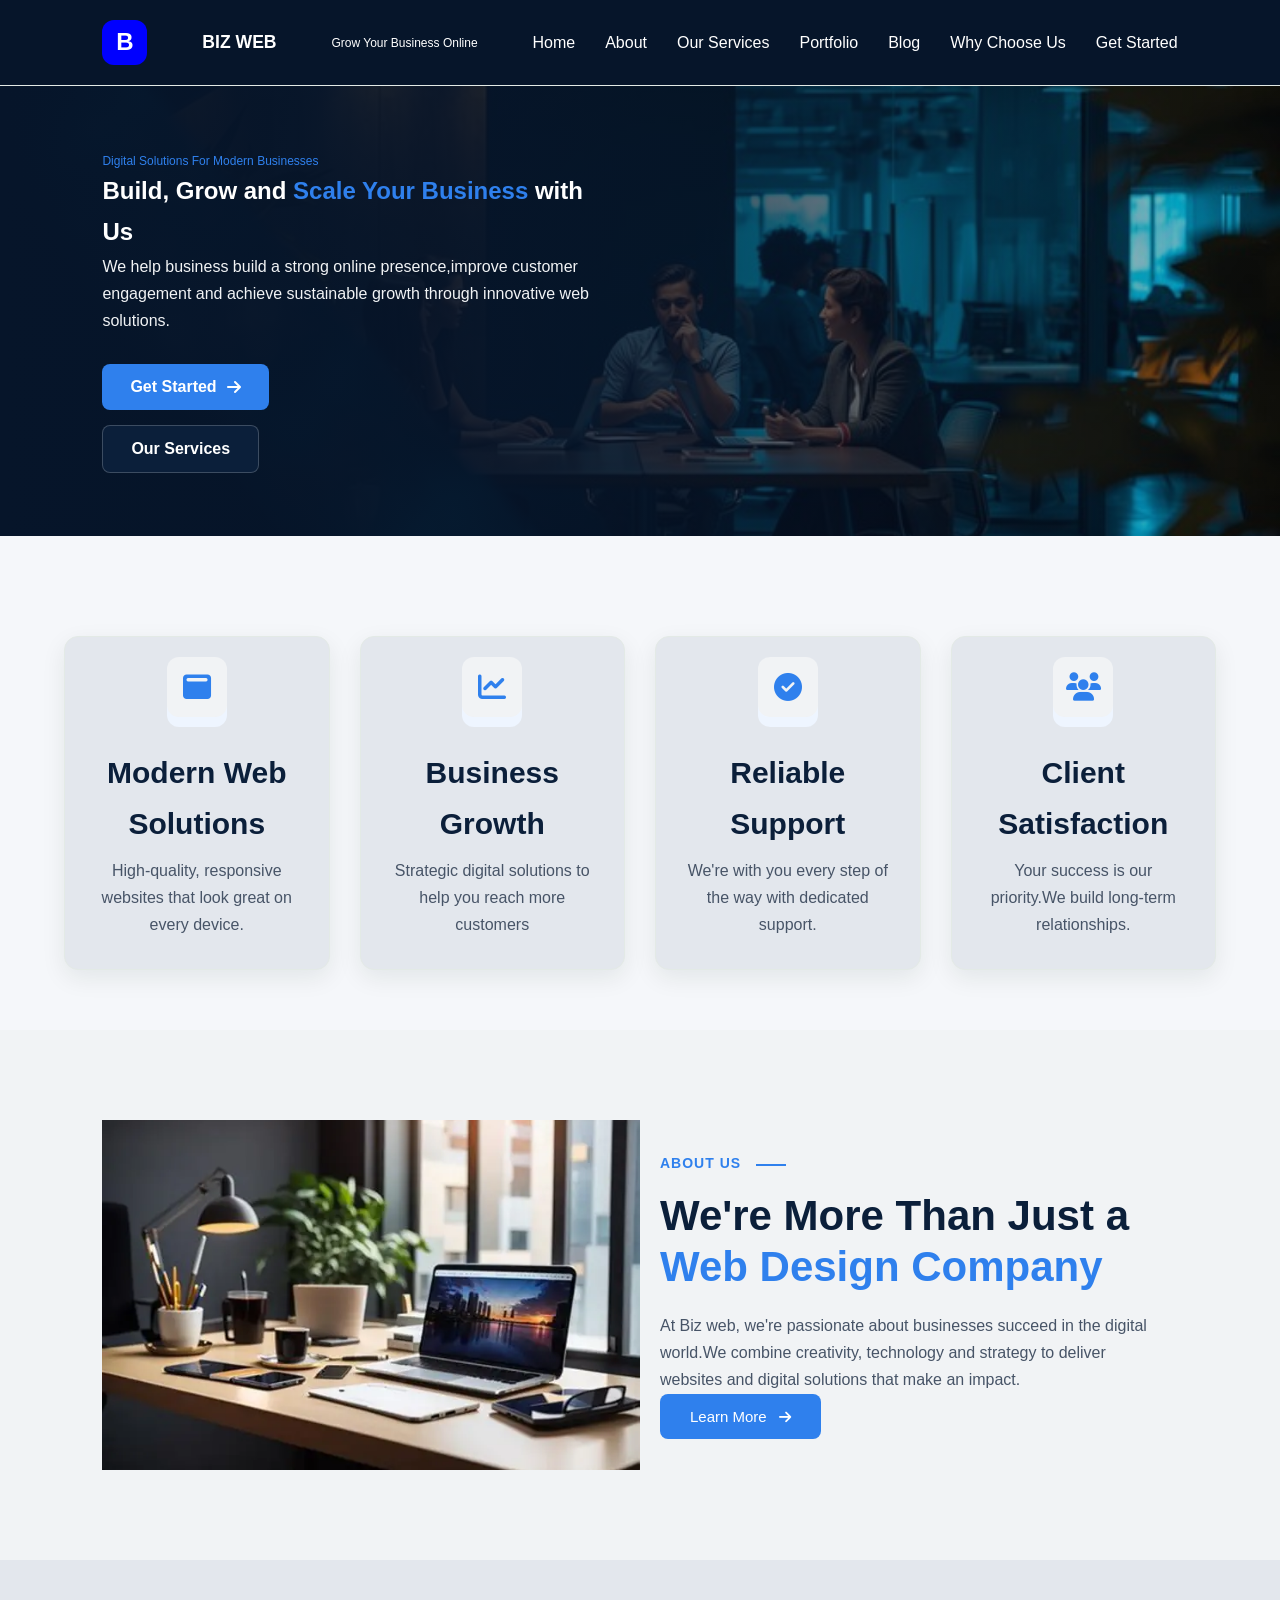
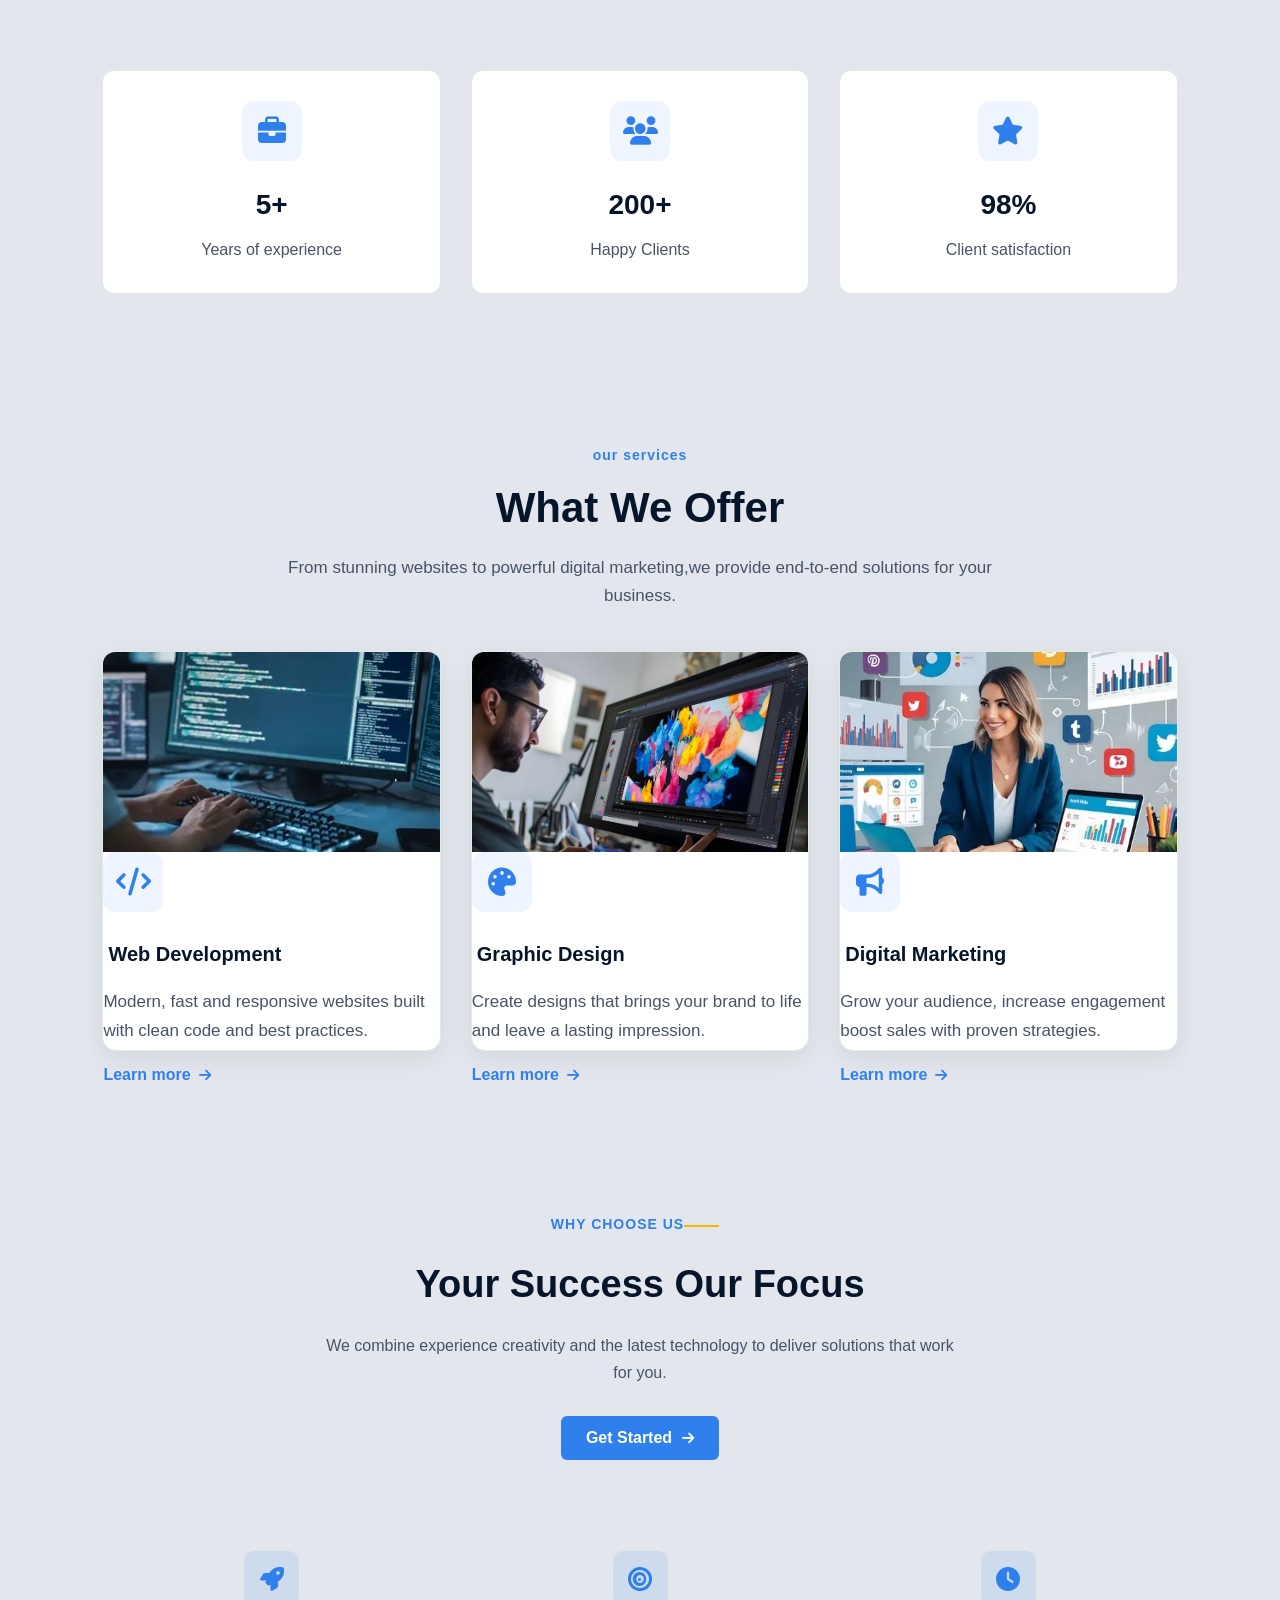
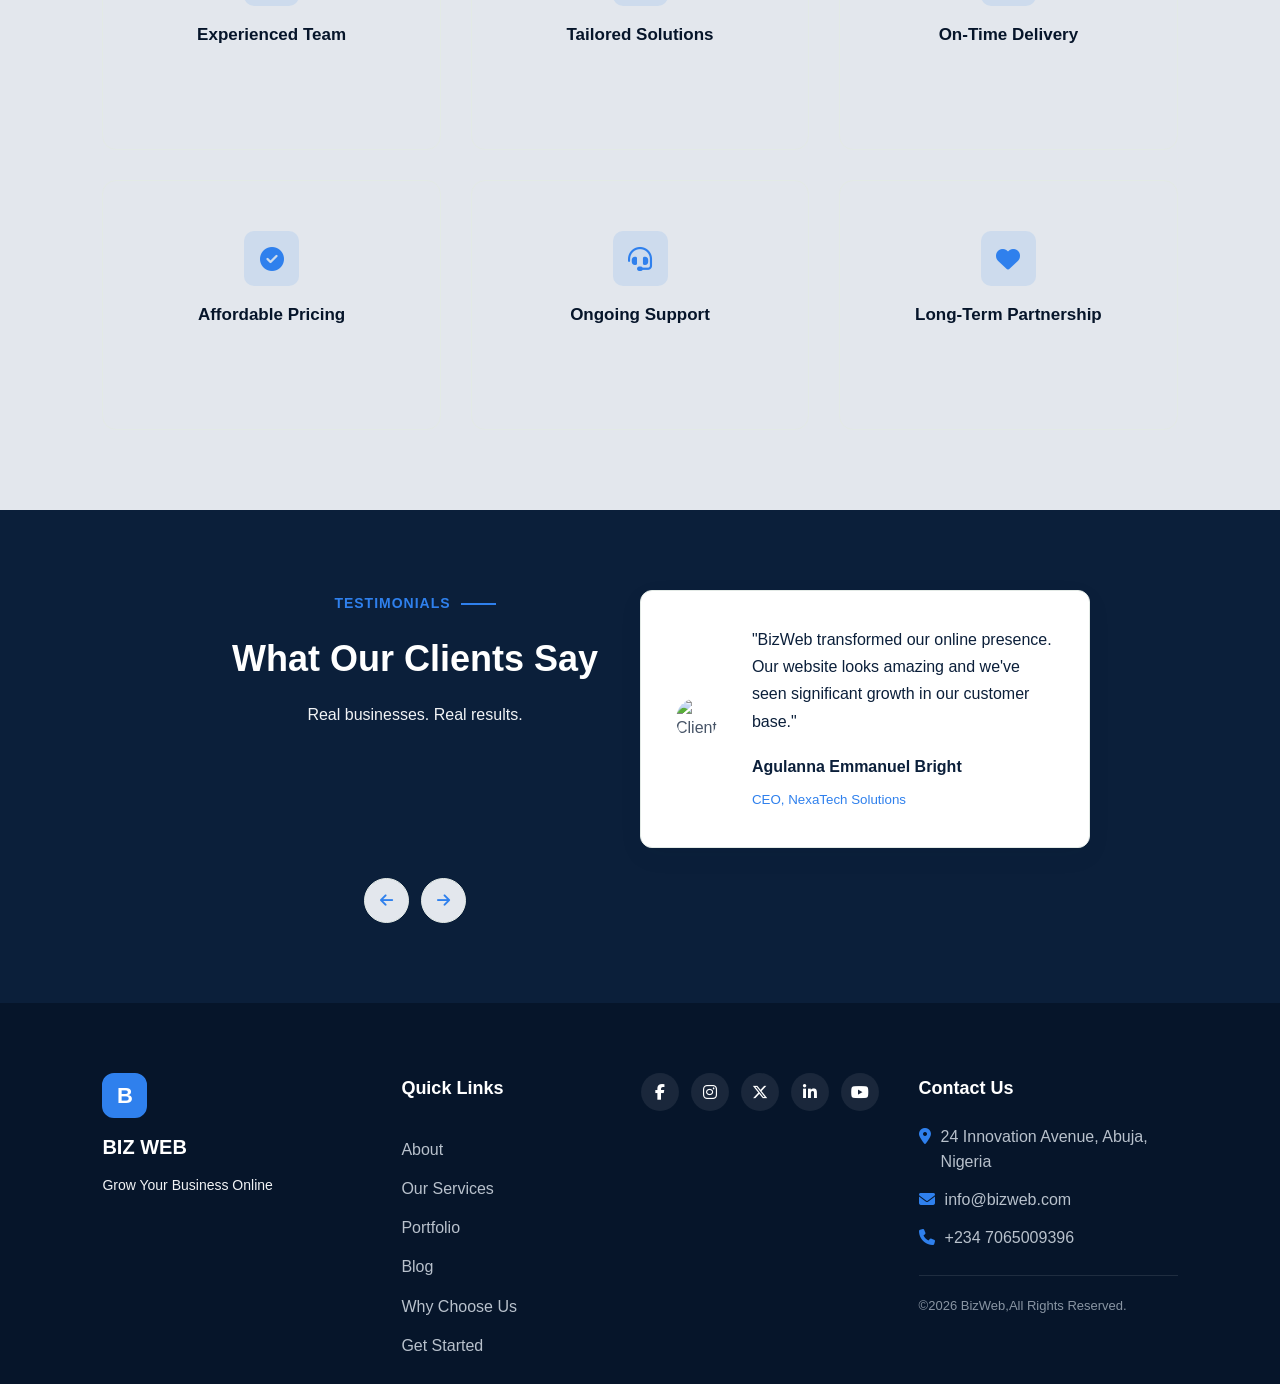
==== commit 7542707d: "Remove closing div tag for hero-content Removed closing div tag for hero-content section." ====
--- a/index.html
+++ b/index.html
@@ -46,11 +46,11 @@
  <p class="eyebrow">Digital Solutions For Modern Businesses</p>
  <h1>Build, Grow and <span class="highlight">Scale Your Business</span> with Us</h1>
  <p>We help business build a strong online presence,improve customer engagement and achieve sustainable growth through innovative web solutions.</p>
-   </div>
  <div class="hero-buttons">
  <button id="get-started">Get Started <i class="fa-solid fa-arrow-right"></i></button>
  <button id="our-services">Our Services</button>
  </div>
+  </div>
  </section>
  
  
--- a/business.css
+++ b/business.css
@@ -132,11 +132,13 @@
     color: var(--light);
     
 }
-.hero-buttons {
-    display: flex;
-    align-items: center;
+ .hero-content .hero-buttons {
+    display: flex;
+    flex-direction: column;
+    align-items: flex-start;
     gap: 15px;
     margin-top: 30px;
+     flex-wrap: wrap;
 }
 
 #get-started {
